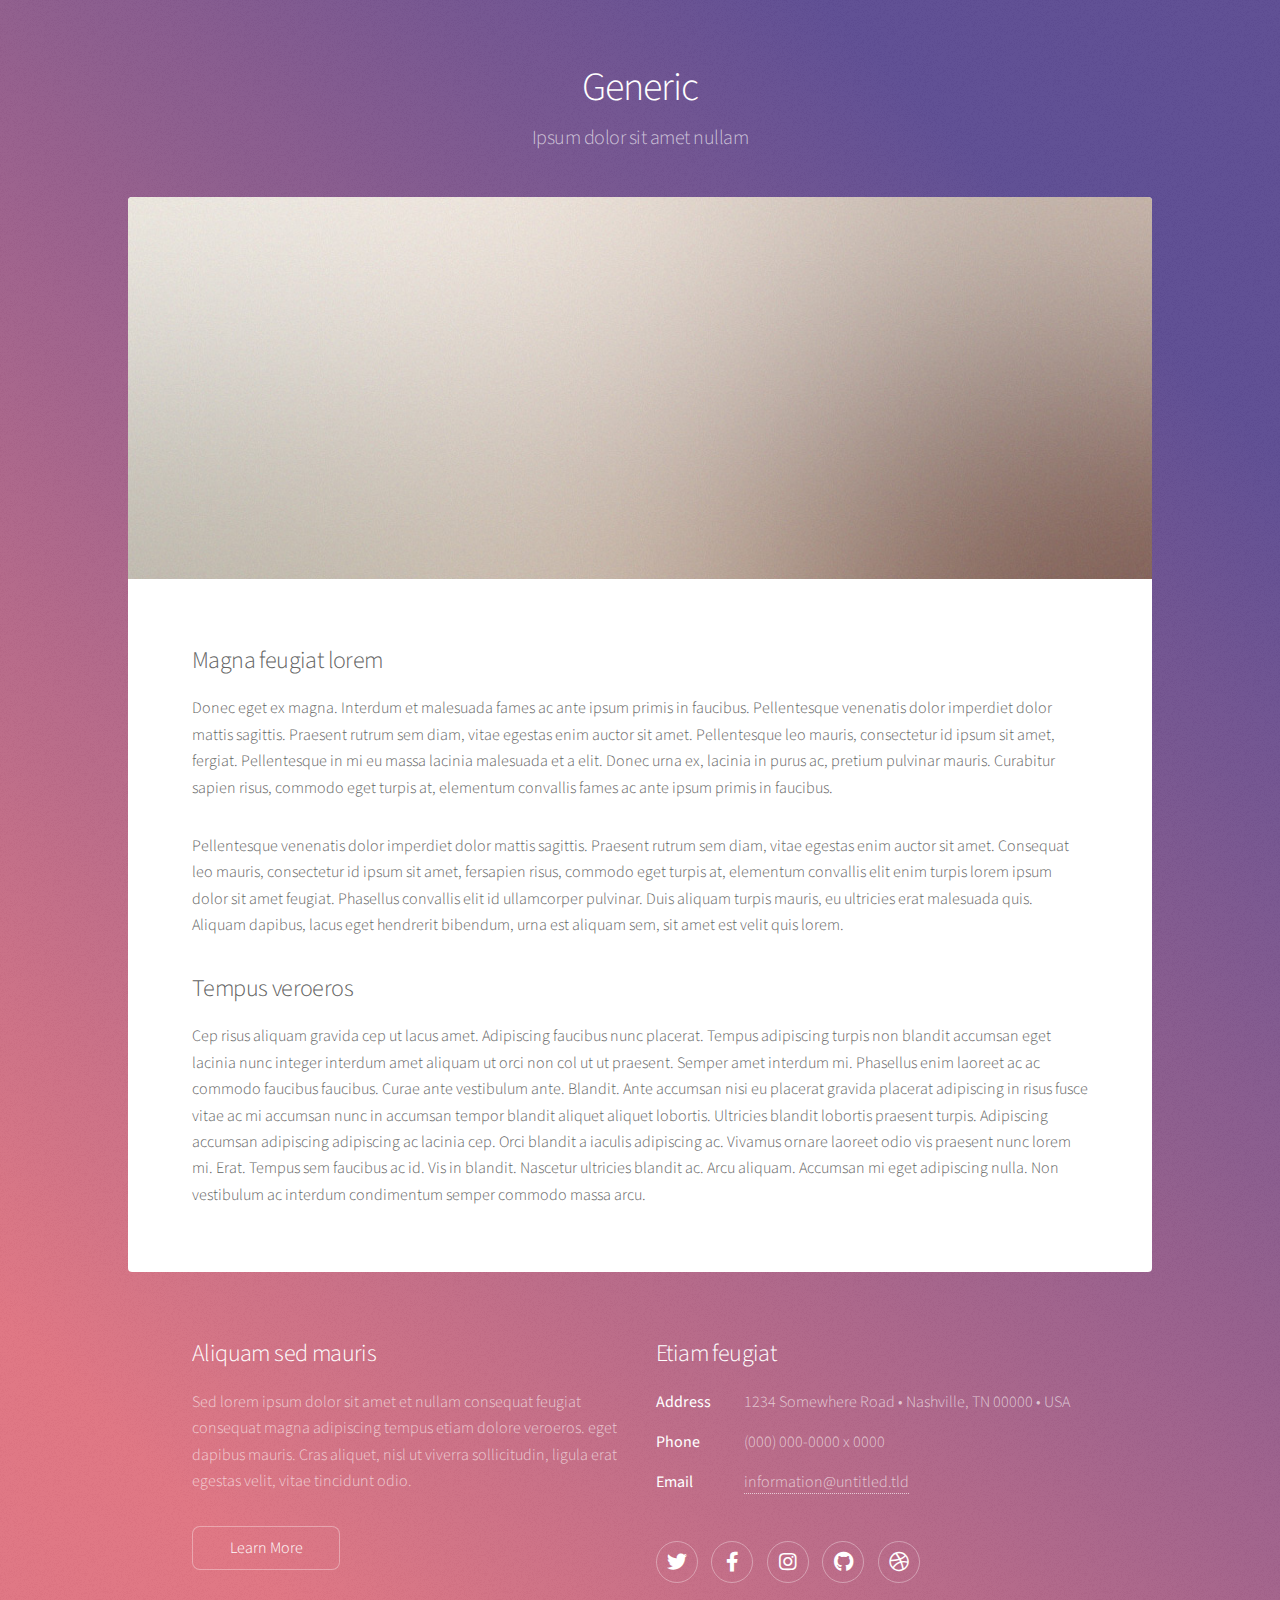
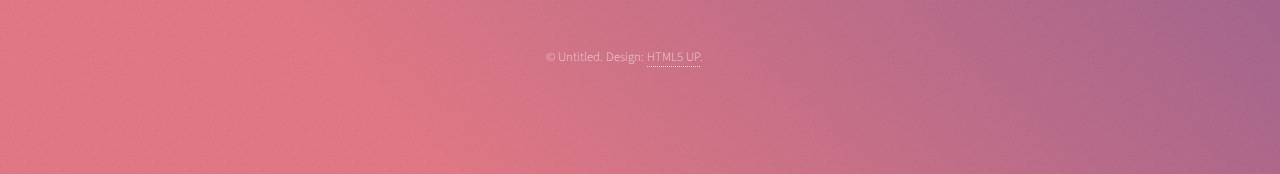
==== generic.html @ f0cad186 "initial commit" ====
<!DOCTYPE HTML>
<!--
	Stellar by HTML5 UP
	html5up.net | @ajlkn
	Free for personal and commercial use under the CCA 3.0 license (html5up.net/license)
-->
<html>
	<head>
		<title>Generic - Stellar by HTML5 UP</title>
		<meta charset="utf-8" />
		<meta name="viewport" content="width=device-width, initial-scale=1, user-scalable=no" />
		<link rel="stylesheet" href="assets/css/main.css" />
		<noscript><link rel="stylesheet" href="assets/css/noscript.css" /></noscript>
	</head>
	<body class="is-preload">

		<!-- Wrapper -->
			<div id="wrapper">

				<!-- Header -->
					<header id="header">
						<h1>Generic</h1>
						<p>Ipsum dolor sit amet nullam</p>
					</header>

				<!-- Main -->
					<div id="main">

						<!-- Content -->
							<section id="content" class="main">
								<span class="image main"><img src="images/pic04.jpg" alt="" /></span>
								<h2>Magna feugiat lorem</h2>
								<p>Donec eget ex magna. Interdum et malesuada fames ac ante ipsum primis in faucibus. Pellentesque venenatis dolor imperdiet dolor mattis sagittis. Praesent rutrum sem diam, vitae egestas enim auctor sit amet. Pellentesque leo mauris, consectetur id ipsum sit amet, fergiat. Pellentesque in mi eu massa lacinia malesuada et a elit. Donec urna ex, lacinia in purus ac, pretium pulvinar mauris. Curabitur sapien risus, commodo eget turpis at, elementum convallis fames ac ante ipsum primis in faucibus.</p>
								<p>Pellentesque venenatis dolor imperdiet dolor mattis sagittis. Praesent rutrum sem diam, vitae egestas enim auctor sit amet. Consequat leo mauris, consectetur id ipsum sit amet, fersapien risus, commodo eget turpis at, elementum convallis elit enim turpis lorem ipsum dolor sit amet feugiat. Phasellus convallis elit id ullamcorper pulvinar. Duis aliquam turpis mauris, eu ultricies erat malesuada quis. Aliquam dapibus, lacus eget hendrerit bibendum, urna est aliquam sem, sit amet est velit quis lorem.</p>
								<h2>Tempus veroeros</h2>
								<p>Cep risus aliquam gravida cep ut lacus amet. Adipiscing faucibus nunc placerat. Tempus adipiscing turpis non blandit accumsan eget lacinia nunc integer interdum amet aliquam ut orci non col ut ut praesent. Semper amet interdum mi. Phasellus enim laoreet ac ac commodo faucibus faucibus. Curae ante vestibulum ante. Blandit. Ante accumsan nisi eu placerat gravida placerat adipiscing in risus fusce vitae ac mi accumsan nunc in accumsan tempor blandit aliquet aliquet lobortis. Ultricies blandit lobortis praesent turpis. Adipiscing accumsan adipiscing adipiscing ac lacinia cep. Orci blandit a iaculis adipiscing ac. Vivamus ornare laoreet odio vis praesent nunc lorem mi. Erat. Tempus sem faucibus ac id. Vis in blandit. Nascetur ultricies blandit ac. Arcu aliquam. Accumsan mi eget adipiscing nulla. Non vestibulum ac interdum condimentum semper commodo massa arcu.</p>
							</section>

					</div>

				<!-- Footer -->
					<footer id="footer">
						<section>
							<h2>Aliquam sed mauris</h2>
							<p>Sed lorem ipsum dolor sit amet et nullam consequat feugiat consequat magna adipiscing tempus etiam dolore veroeros. eget dapibus mauris. Cras aliquet, nisl ut viverra sollicitudin, ligula erat egestas velit, vitae tincidunt odio.</p>
							<ul class="actions">
								<li><a href="#" class="button">Learn More</a></li>
							</ul>
						</section>
						<section>
							<h2>Etiam feugiat</h2>
							<dl class="alt">
								<dt>Address</dt>
								<dd>1234 Somewhere Road &bull; Nashville, TN 00000 &bull; USA</dd>
								<dt>Phone</dt>
								<dd>(000) 000-0000 x 0000</dd>
								<dt>Email</dt>
								<dd><a href="#">information@untitled.tld</a></dd>
							</dl>
							<ul class="icons">
								<li><a href="#" class="icon brands fa-twitter alt"><span class="label">Twitter</span></a></li>
								<li><a href="#" class="icon brands fa-facebook-f alt"><span class="label">Facebook</span></a></li>
								<li><a href="#" class="icon brands fa-instagram alt"><span class="label">Instagram</span></a></li>
								<li><a href="#" class="icon brands fa-github alt"><span class="label">GitHub</span></a></li>
								<li><a href="#" class="icon brands fa-dribbble alt"><span class="label">Dribbble</span></a></li>
							</ul>
						</section>
						<p class="copyright">&copy; Untitled. Design: <a href="https://html5up.net">HTML5 UP</a>.</p>
					</footer>

			</div>

		<!-- Scripts -->
			<script src="assets/js/jquery.min.js"></script>
			<script src="assets/js/jquery.scrollex.min.js"></script>
			<script src="assets/js/jquery.scrolly.min.js"></script>
			<script src="assets/js/browser.min.js"></script>
			<script src="assets/js/breakpoints.min.js"></script>
			<script src="assets/js/util.js"></script>
			<script src="assets/js/main.js"></script>

	</body>
</html>
---- assets/css/main.css ----
@import url(fontawesome-all.min.css);
@import 'https://fonts.googleapis.com/css?family=Source+Sans+Pro:300,400';

/*
	Stellar by HTML5 UP
	html5up.net | @ajlkn
	Free for personal and commercial use under the CCA 3.0 license (html5up.net/license)
*/

html, body, div, span, applet, object,
iframe, h1, h2, h3, h4, h5, h6, p, blockquote,
pre, a, abbr, acronym, address, big, cite,
code, del, dfn, em, img, ins, kbd, q, s, samp,
small, strike, strong, sub, sup, tt, var, b,
u, i, center, dl, dt, dd, ol, ul, li, fieldset,
form, label, legend, table, caption, tbody,
tfoot, thead, tr, th, td, article, aside,
canvas, details, embed, figure, figcaption,
footer, header, hgroup, menu, nav, output, ruby,
section, summary, time, mark, audio, video {
	margin: 0;
	padding: 0;
	border: 0;
	font-size: 100%;
	font: inherit;
	vertical-align: baseline;}

article, aside, details, figcaption, figure,
footer, header, hgroup, menu, nav, section {
	display: block;}

body {
	line-height: 1;
}

ol, ul {
	list-style: none;
}

blockquote, q {
	quotes: none;
}

	blockquote:before, blockquote:after, q:before, q:after {
		content: '';
		content: none;
	}

table {
	border-collapse: collapse;
	border-spacing: 0;
}

body {
	-webkit-text-size-adjust: none;
}

mark {
	background-color: transparent;
	color: inherit;
}

input::-moz-focus-inner {
	border: 0;
	padding: 0;
}

input, select, textarea {
	-moz-appearance: none;
	-webkit-appearance: none;
	-ms-appearance: none;
	appearance: none;
}

/* Basic */

	@-ms-viewport {
		width: device-width;
	}

	body {
		-ms-overflow-style: scrollbar;
	}

	@media screen and (max-width: 480px) {

		html, body {
			min-width: 320px;
		}

	}

	html {
		box-sizing: border-box;
	}

	*, *:before, *:after {
		box-sizing: inherit;
	}

	body {
		background-color: #935d8c;
		background-image: url("images/overlay.png"), -moz-linear-gradient(45deg, #e37682 15%, #5f4d93 85%);
		background-image: url("images/overlay.png"), -webkit-linear-gradient(45deg, #e37682 15%, #5f4d93 85%);
		background-image: url("images/overlay.png"), -ms-linear-gradient(45deg, #e37682 15%, #5f4d93 85%);
		background-image: url("images/overlay.png"), linear-gradient(45deg, #e37682 15%, #5f4d93 85%);
	}

		body.is-preload *, body.is-preload *:before, body.is-preload *:after {
			-moz-animation: none !important;
			-webkit-animation: none !important;
			-ms-animation: none !important;
			animation: none !important;
			-moz-transition: none !important;
			-webkit-transition: none !important;
			-ms-transition: none !important;
			transition: none !important;
		}

/* Type */

	body {
		background-color: #935d8c;
		color: rgba(255, 255, 255, 0.65);
	}

	body, input, select, textarea {
		font-family: "Source Sans Pro", Helvetica, sans-serif;
		font-size: 17pt;
		font-weight: 300;
		line-height: 1.65;
	}

		@media screen and (max-width: 1680px) {

			body, input, select, textarea {
				font-size: 14pt;
			}

		}

		@media screen and (max-width: 1280px) {

			body, input, select, textarea {
				font-size: 12pt;
			}

		}

		@media screen and (max-width: 360px) {

			body, input, select, textarea {
				font-size: 11pt;
			}

		}

	a {
		-moz-transition: color 0.2s ease, border-bottom 0.2s ease;
		-webkit-transition: color 0.2s ease, border-bottom 0.2s ease;
		-ms-transition: color 0.2s ease, border-bottom 0.2s ease;
		transition: color 0.2s ease, border-bottom 0.2s ease;
		text-decoration: none;
		border-bottom: dotted 1px;
		color: inherit;
	}

		a:hover {
			border-bottom-color: transparent;
		}

	strong, b {
		font-weight: 400;
	}

	em, i {
		font-style: italic;
	}

	p {
		margin: 0 0 2em 0;
	}

		p.content {
			-moz-columns: 20em 2;
			-webkit-columns: 20em 2;
			-ms-columns: 20em 2;
			columns: 20em 2;
			-moz-column-gap: 2em;
			-webkit-column-gap: 2em;
			-ms-column-gap: 2em;
			column-gap: 2em;
			text-align: justify;
		}

	h1, h2, h3, h4, h5, h6 {
		font-weight: 300;
		line-height: 1.5;
		margin: 0 0 0.7em 0;
		letter-spacing: -0.025em;
	}

		h1 a, h2 a, h3 a, h4 a, h5 a, h6 a {
			color: inherit;
			text-decoration: none;
		}

	h1 {
		font-size: 2.5em;
		line-height: 1.2;
	}

	h2 {
		font-size: 1.5em;
	}

	h3 {
		font-size: 1.25em;
	}

	h4 {
		font-size: 1.1em;
	}

	h5 {
		font-size: 0.9em;
	}

	h6 {
		font-size: 0.7em;
	}

	@media screen and (max-width: 736px) {

		h1 {
			font-size: 2em;
		}

	}

	sub {
		font-size: 0.8em;
		position: relative;
		top: 0.5em;
	}

	sup {
		font-size: 0.8em;
		position: relative;
		top: -0.5em;
	}

	blockquote {
		border-left: solid 4px;
		font-style: italic;
		margin: 0 0 2em 0;
		padding: 0.5em 0 0.5em 2em;
	}

	code {
		border-radius: 8px;
		border: solid 1px;
		font-family: "Courier New", monospace;
		font-size: 0.9em;
		margin: 0 0.25em;
		padding: 0.25em 0.65em;
	}

	pre {
		-webkit-overflow-scrolling: touch;
		font-family: "Courier New", monospace;
		font-size: 0.9em;
		margin: 0 0 2em 0;
	}

		pre code {
			display: block;
			line-height: 1.75;
			padding: 1em 1.5em;
			overflow-x: auto;
		}

	hr {
		border: 0;
		border-bottom: solid 1px;
		margin: 2em 0;
	}

		hr.major {
			margin: 3em 0;
		}

	.align-left {
		text-align: left;
	}

	.align-center {
		text-align: center;
	}

	.align-right {
		text-align: right;
	}

	input, select, textarea {
		color: #ffffff;
	}

	a:hover {
		color: #ffffff;
	}

	strong, b {
		color: #ffffff;
	}

	h1, h2, h3, h4, h5, h6 {
		color: #ffffff;
	}

	blockquote {
		border-left-color: rgba(255, 255, 255, 0.35);
	}

	code {
		background: rgba(255, 255, 255, 0.075);
		border-color: rgba(255, 255, 255, 0.35);
	}

	hr {
		border-bottom-color: rgba(255, 255, 255, 0.35);
	}

/* Row */

	.row {
		display: flex;
		flex-wrap: wrap;
		box-sizing: border-box;
		align-items: stretch;
	}

		.row > * {
			box-sizing: border-box;
		}

		.row.gtr-uniform > * > :last-child {
			margin-bottom: 0;
		}

		.row.aln-left {
			justify-content: flex-start;
		}

		.row.aln-center {
			justify-content: center;
		}

		.row.aln-right {
			justify-content: flex-end;
		}

		.row.aln-top {
			align-items: flex-start;
		}

		.row.aln-middle {
			align-items: center;
		}

		.row.aln-bottom {
			align-items: flex-end;
		}

		.row > .imp {
			order: -1;
		}

		.row > .col-1 {
			width: 8.33333%;
		}

		.row > .off-1 {
			margin-left: 8.33333%;
		}

		.row > .col-2 {
			width: 16.66667%;
		}

		.row > .off-2 {
			margin-left: 16.66667%;
		}

		.row > .col-3 {
			width: 25%;
		}

		.row > .off-3 {
			margin-left: 25%;
		}

		.row > .col-4 {
			width: 33.33333%;
		}

		.row > .off-4 {
			margin-left: 33.33333%;
		}

		.row > .col-5 {
			width: 41.66667%;
		}

		.row > .off-5 {
			margin-left: 41.66667%;
		}

		.row > .col-6 {
			width: 50%;
		}

		.row > .off-6 {
			margin-left: 50%;
		}

		.row > .col-7 {
			width: 58.33333%;
		}

		.row > .off-7 {
			margin-left: 58.33333%;
		}

		.row > .col-8 {
			width: 66.66667%;
		}

		.row > .off-8 {
			margin-left: 66.66667%;
		}

		.row > .col-9 {
			width: 75%;
		}

		.row > .off-9 {
			margin-left: 75%;
		}

		.row > .col-10 {
			width: 83.33333%;
		}

		.row > .off-10 {
			margin-left: 83.33333%;
		}

		.row > .col-11 {
			width: 91.66667%;
		}

		.row > .off-11 {
			margin-left: 91.66667%;
		}

		.row > .col-12 {
			width: 100%;
		}

		.row > .off-12 {
			margin-left: 100%;
		}

		.row.gtr-0 {
			margin-top: 0;
			margin-left: 0em;
		}

			.row.gtr-0 > * {
				padding: 0 0 0 0em;
			}

			.row.gtr-0.gtr-uniform {
				margin-top: 0em;
			}

				.row.gtr-0.gtr-uniform > * {
					padding-top: 0em;
				}

		.row.gtr-25 {
			margin-top: 0;
			margin-left: -0.375em;
		}

			.row.gtr-25 > * {
				padding: 0 0 0 0.375em;
			}

			.row.gtr-25.gtr-uniform {
				margin-top: -0.375em;
			}

				.row.gtr-25.gtr-uniform > * {
					padding-top: 0.375em;
				}

		.row.gtr-50 {
			margin-top: 0;
			margin-left: -0.75em;
		}

			.row.gtr-50 > * {
				padding: 0 0 0 0.75em;
			}

			.row.gtr-50.gtr-uniform {
				margin-top: -0.75em;
			}

				.row.gtr-50.gtr-uniform > * {
					padding-top: 0.75em;
				}

		.row {
			margin-top: 0;
			margin-left: -1.5em;
		}

			.row > * {
				padding: 0 0 0 1.5em;
			}

			.row.gtr-uniform {
				margin-top: -1.5em;
			}

				.row.gtr-uniform > * {
					padding-top: 1.5em;
				}

		.row.gtr-150 {
			margin-top: 0;
			margin-left: -2.25em;
		}

			.row.gtr-150 > * {
				padding: 0 0 0 2.25em;
			}

			.row.gtr-150.gtr-uniform {
				margin-top: -2.25em;
			}

				.row.gtr-150.gtr-uniform > * {
					padding-top: 2.25em;
				}

		.row.gtr-200 {
			margin-top: 0;
			margin-left: -3em;
		}

			.row.gtr-200 > * {
				padding: 0 0 0 3em;
			}

			.row.gtr-200.gtr-uniform {
				margin-top: -3em;
			}

				.row.gtr-200.gtr-uniform > * {
					padding-top: 3em;
				}

		@media screen and (max-width: 1680px) {

			.row {
				display: flex;
				flex-wrap: wrap;
				box-sizing: border-box;
				align-items: stretch;
			}

				.row > * {
					box-sizing: border-box;
				}

				.row.gtr-uniform > * > :last-child {
					margin-bottom: 0;
				}

				.row.aln-left {
					justify-content: flex-start;
				}

				.row.aln-center {
					justify-content: center;
				}

				.row.aln-right {
					justify-content: flex-end;
				}

				.row.aln-top {
					align-items: flex-start;
				}

				.row.aln-middle {
					align-items: center;
				}

				.row.aln-bottom {
					align-items: flex-end;
				}

				.row > .imp-xlarge {
					order: -1;
				}

				.row > .col-1-xlarge {
					width: 8.33333%;
				}

				.row > .off-1-xlarge {
					margin-left: 8.33333%;
				}

				.row > .col-2-xlarge {
					width: 16.66667%;
				}

				.row > .off-2-xlarge {
					margin-left: 16.66667%;
				}

				.row > .col-3-xlarge {
					width: 25%;
				}

				.row > .off-3-xlarge {
					margin-left: 25%;
				}

				.row > .col-4-xlarge {
					width: 33.33333%;
				}

				.row > .off-4-xlarge {
					margin-left: 33.33333%;
				}

				.row > .col-5-xlarge {
					width: 41.66667%;
				}

				.row > .off-5-xlarge {
					margin-left: 41.66667%;
				}

				.row > .col-6-xlarge {
					width: 50%;
				}

				.row > .off-6-xlarge {
					margin-left: 50%;
				}

				.row > .col-7-xlarge {
					width: 58.33333%;
				}

				.row > .off-7-xlarge {
					margin-left: 58.33333%;
				}

				.row > .col-8-xlarge {
					width: 66.66667%;
				}

				.row > .off-8-xlarge {
					margin-left: 66.66667%;
				}

				.row > .col-9-xlarge {
					width: 75%;
				}

				.row > .off-9-xlarge {
					margin-left: 75%;
				}

				.row > .col-10-xlarge {
					width: 83.33333%;
				}

				.row > .off-10-xlarge {
					margin-left: 83.33333%;
				}

				.row > .col-11-xlarge {
					width: 91.66667%;
				}

				.row > .off-11-xlarge {
					margin-left: 91.66667%;
				}

				.row > .col-12-xlarge {
					width: 100%;
				}

				.row > .off-12-xlarge {
					margin-left: 100%;
				}

				.row.gtr-0 {
					margin-top: 0;
					margin-left: 0em;
				}

					.row.gtr-0 > * {
						padding: 0 0 0 0em;
					}

					.row.gtr-0.gtr-uniform {
						margin-top: 0em;
					}

						.row.gtr-0.gtr-uniform > * {
							padding-top: 0em;
						}

				.row.gtr-25 {
					margin-top: 0;
					margin-left: -0.375em;
				}

					.row.gtr-25 > * {
						padding: 0 0 0 0.375em;
					}

					.row.gtr-25.gtr-uniform {
						margin-top: -0.375em;
					}

						.row.gtr-25.gtr-uniform > * {
							padding-top: 0.375em;
						}

				.row.gtr-50 {
					margin-top: 0;
					margin-left: -0.75em;
				}

					.row.gtr-50 > * {
						padding: 0 0 0 0.75em;
					}

					.row.gtr-50.gtr-uniform {
						margin-top: -0.75em;
					}

						.row.gtr-50.gtr-uniform > * {
							padding-top: 0.75em;
						}

				.row {
					margin-top: 0;
					margin-left: -1.5em;
				}

					.row > * {
						padding: 0 0 0 1.5em;
					}

					.row.gtr-uniform {
						margin-top: -1.5em;
					}

						.row.gtr-uniform > * {
							padding-top: 1.5em;
						}

				.row.gtr-150 {
					margin-top: 0;
					margin-left: -2.25em;
				}

					.row.gtr-150 > * {
						padding: 0 0 0 2.25em;
					}

					.row.gtr-150.gtr-uniform {
						margin-top: -2.25em;
					}

						.row.gtr-150.gtr-uniform > * {
							padding-top: 2.25em;
						}

				.row.gtr-200 {
					margin-top: 0;
					margin-left: -3em;
				}

					.row.gtr-200 > * {
						padding: 0 0 0 3em;
					}

					.row.gtr-200.gtr-uniform {
						margin-top: -3em;
					}

						.row.gtr-200.gtr-uniform > * {
							padding-top: 3em;
						}

		}

		@media screen and (max-width: 1280px) {

			.row {
				display: flex;
				flex-wrap: wrap;
				box-sizing: border-box;
				align-items: stretch;
			}

				.row > * {
					box-sizing: border-box;
				}

				.row.gtr-uniform > * > :last-child {
					margin-bottom: 0;
				}

				.row.aln-left {
					justify-content: flex-start;
				}

				.row.aln-center {
					justify-content: center;
				}

				.row.aln-right {
					justify-content: flex-end;
				}

				.row.aln-top {
					align-items: flex-start;
				}

				.row.aln-middle {
					align-items: center;
				}

				.row.aln-bottom {
					align-items: flex-end;
				}

				.row > .imp-large {
					order: -1;
				}

				.row > .col-1-large {
					width: 8.33333%;
				}

				.row > .off-1-large {
					margin-left: 8.33333%;
				}

				.row > .col-2-large {
					width: 16.66667%;
				}

				.row > .off-2-large {
					margin-left: 16.66667%;
				}

				.row > .col-3-large {
					width: 25%;
				}

				.row > .off-3-large {
					margin-left: 25%;
				}

				.row > .col-4-large {
					width: 33.33333%;
				}

				.row > .off-4-large {
					margin-left: 33.33333%;
				}

				.row > .col-5-large {
					width: 41.66667%;
				}

				.row > .off-5-large {
					margin-left: 41.66667%;
				}

				.row > .col-6-large {
					width: 50%;
				}

				.row > .off-6-large {
					margin-left: 50%;
				}

				.row > .col-7-large {
					width: 58.33333%;
				}

				.row > .off-7-large {
					margin-left: 58.33333%;
				}

				.row > .col-8-large {
					width: 66.66667%;
				}

				.row > .off-8-large {
					margin-left: 66.66667%;
				}

				.row > .col-9-large {
					width: 75%;
				}

				.row > .off-9-large {
					margin-left: 75%;
				}

				.row > .col-10-large {
					width: 83.33333%;
				}

				.row > .off-10-large {
					margin-left: 83.33333%;
				}

				.row > .col-11-large {
					width: 91.66667%;
				}

				.row > .off-11-large {
					margin-left: 91.66667%;
				}

				.row > .col-12-large {
					width: 100%;
				}

				.row > .off-12-large {
					margin-left: 100%;
				}

				.row.gtr-0 {
					margin-top: 0;
					margin-left: 0em;
				}

					.row.gtr-0 > * {
						padding: 0 0 0 0em;
					}

					.row.gtr-0.gtr-uniform {
						margin-top: 0em;
					}

						.row.gtr-0.gtr-uniform > * {
							padding-top: 0em;
						}

				.row.gtr-25 {
					margin-top: 0;
					margin-left: -0.375em;
				}

					.row.gtr-25 > * {
						padding: 0 0 0 0.375em;
					}

					.row.gtr-25.gtr-uniform {
						margin-top: -0.375em;
					}

						.row.gtr-25.gtr-uniform > * {
							padding-top: 0.375em;
						}

				.row.gtr-50 {
					margin-top: 0;
					margin-left: -0.75em;
				}

					.row.gtr-50 > * {
						padding: 0 0 0 0.75em;
					}

					.row.gtr-50.gtr-uniform {
						margin-top: -0.75em;
					}

						.row.gtr-50.gtr-uniform > * {
							padding-top: 0.75em;
						}

				.row {
					margin-top: 0;
					margin-left: -1.5em;
				}

					.row > * {
						padding: 0 0 0 1.5em;
					}

					.row.gtr-uniform {
						margin-top: -1.5em;
					}

						.row.gtr-uniform > * {
							padding-top: 1.5em;
						}

				.row.gtr-150 {
					margin-top: 0;
					margin-left: -2.25em;
				}

					.row.gtr-150 > * {
						padding: 0 0 0 2.25em;
					}

					.row.gtr-150.gtr-uniform {
						margin-top: -2.25em;
					}

						.row.gtr-150.gtr-uniform > * {
							padding-top: 2.25em;
						}

				.row.gtr-200 {
					margin-top: 0;
					margin-left: -3em;
				}

					.row.gtr-200 > * {
						padding: 0 0 0 3em;
					}

					.row.gtr-200.gtr-uniform {
						margin-top: -3em;
					}

						.row.gtr-200.gtr-uniform > * {
							padding-top: 3em;
						}

		}

		@media screen and (max-width: 980px) {

			.row {
				display: flex;
				flex-wrap: wrap;
				box-sizing: border-box;
				align-items: stretch;
			}

				.row > * {
					box-sizing: border-box;
				}

				.row.gtr-uniform > * > :last-child {
					margin-bottom: 0;
				}

				.row.aln-left {
					justify-content: flex-start;
				}

				.row.aln-center {
					justify-content: center;
				}

				.row.aln-right {
					justify-content: flex-end;
				}

				.row.aln-top {
					align-items: flex-start;
				}

				.row.aln-middle {
					align-items: center;
				}

				.row.aln-bottom {
					align-items: flex-end;
				}

				.row > .imp-medium {
					order: -1;
				}

				.row > .col-1-medium {
					width: 8.33333%;
				}

				.row > .off-1-medium {
					margin-left: 8.33333%;
				}

				.row > .col-2-medium {
					width: 16.66667%;
				}

				.row > .off-2-medium {
					margin-left: 16.66667%;
				}

				.row > .col-3-medium {
					width: 25%;
				}

				.row > .off-3-medium {
					margin-left: 25%;
				}

				.row > .col-4-medium {
					width: 33.33333%;
				}

				.row > .off-4-medium {
					margin-left: 33.33333%;
				}

				.row > .col-5-medium {
					width: 41.66667%;
				}

				.row > .off-5-medium {
					margin-left: 41.66667%;
				}

				.row > .col-6-medium {
					width: 50%;
				}

				.row > .off-6-medium {
					margin-left: 50%;
				}

				.row > .col-7-medium {
					width: 58.33333%;
				}

				.row > .off-7-medium {
					margin-left: 58.33333%;
				}

				.row > .col-8-medium {
					width: 66.66667%;
				}

				.row > .off-8-medium {
					margin-left: 66.66667%;
				}

				.row > .col-9-medium {
					width: 75%;
				}

				.row > .off-9-medium {
					margin-left: 75%;
				}

				.row > .col-10-medium {
					width: 83.33333%;
				}

				.row > .off-10-medium {
					margin-left: 83.33333%;
				}

				.row > .col-11-medium {
					width: 91.66667%;
				}

				.row > .off-11-medium {
					margin-left: 91.66667%;
				}

				.row > .col-12-medium {
					width: 100%;
				}

				.row > .off-12-medium {
					margin-left: 100%;
				}

				.row.gtr-0 {
					margin-top: 0;
					margin-left: 0em;
				}

					.row.gtr-0 > * {
						padding: 0 0 0 0em;
					}

					.row.gtr-0.gtr-uniform {
						margin-top: 0em;
					}

						.row.gtr-0.gtr-uniform > * {
							padding-top: 0em;
						}

				.row.gtr-25 {
					margin-top: 0;
					margin-left: -0.375em;
				}

					.row.gtr-25 > * {
						padding: 0 0 0 0.375em;
					}

					.row.gtr-25.gtr-uniform {
						margin-top: -0.375em;
					}

						.row.gtr-25.gtr-uniform > * {
							padding-top: 0.375em;
						}

				.row.gtr-50 {
					margin-top: 0;
					margin-left: -0.75em;
				}

					.row.gtr-50 > * {
						padding: 0 0 0 0.75em;
					}

					.row.gtr-50.gtr-uniform {
						margin-top: -0.75em;
					}

						.row.gtr-50.gtr-uniform > * {
							padding-top: 0.75em;
						}

				.row {
					margin-top: 0;
					margin-left: -1.5em;
				}

					.row > * {
						padding: 0 0 0 1.5em;
					}

					.row.gtr-uniform {
						margin-top: -1.5em;
					}

						.row.gtr-uniform > * {
							padding-top: 1.5em;
						}

				.row.gtr-150 {
					margin-top: 0;
					margin-left: -2.25em;
				}

					.row.gtr-150 > * {
						padding: 0 0 0 2.25em;
					}

					.row.gtr-150.gtr-uniform {
						margin-top: -2.25em;
					}

						.row.gtr-150.gtr-uniform > * {
							padding-top: 2.25em;
						}

				.row.gtr-200 {
					margin-top: 0;
					margin-left: -3em;
				}

					.row.gtr-200 > * {
						padding: 0 0 0 3em;
					}

					.row.gtr-200.gtr-uniform {
						margin-top: -3em;
					}

						.row.gtr-200.gtr-uniform > * {
							padding-top: 3em;
						}

		}

		@media screen and (max-width: 736px) {

			.row {
				display: flex;
				flex-wrap: wrap;
				box-sizing: border-box;
				align-items: stretch;
			}

				.row > * {
					box-sizing: border-box;
				}

				.row.gtr-uniform > * > :last-child {
					margin-bottom: 0;
				}

				.row.aln-left {
					justify-content: flex-start;
				}

				.row.aln-center {
					justify-content: center;
				}

				.row.aln-right {
					justify-content: flex-end;
				}

				.row.aln-top {
					align-items: flex-start;
				}

				.row.aln-middle {
					align-items: center;
				}

				.row.aln-bottom {
					align-items: flex-end;
				}

				.row > .imp-small {
					order: -1;
				}

				.row > .col-1-small {
					width: 8.33333%;
				}

				.row > .off-1-small {
					margin-left: 8.33333%;
				}

				.row > .col-2-small {
					width: 16.66667%;
				}

				.row > .off-2-small {
					margin-left: 16.66667%;
				}

				.row > .col-3-small {
					width: 25%;
				}

				.row > .off-3-small {
					margin-left: 25%;
				}

				.row > .col-4-small {
					width: 33.33333%;
				}

				.row > .off-4-small {
					margin-left: 33.33333%;
				}

				.row > .col-5-small {
					width: 41.66667%;
				}

				.row > .off-5-small {
					margin-left: 41.66667%;
				}

				.row > .col-6-small {
					width: 50%;
				}

				.row > .off-6-small {
					margin-left: 50%;
				}

				.row > .col-7-small {
					width: 58.33333%;
				}

				.row > .off-7-small {
					margin-left: 58.33333%;
				}

				.row > .col-8-small {
					width: 66.66667%;
				}

				.row > .off-8-small {
					margin-left: 66.66667%;
				}

				.row > .col-9-small {
					width: 75%;
				}

				.row > .off-9-small {
					margin-left: 75%;
				}

				.row > .col-10-small {
					width: 83.33333%;
				}

				.row > .off-10-small {
					margin-left: 83.33333%;
				}

				.row > .col-11-small {
					width: 91.66667%;
				}

				.row > .off-11-small {
					margin-left: 91.66667%;
				}

				.row > .col-12-small {
					width: 100%;
				}

				.row > .off-12-small {
					margin-left: 100%;
				}

				.row.gtr-0 {
					margin-top: 0;
					margin-left: 0em;
				}

					.row.gtr-0 > * {
						padding: 0 0 0 0em;
					}

					.row.gtr-0.gtr-uniform {
						margin-top: 0em;
					}

						.row.gtr-0.gtr-uniform > * {
							padding-top: 0em;
						}

				.row.gtr-25 {
					margin-top: 0;
					margin-left: -0.25em;
				}

					.row.gtr-25 > * {
						padding: 0 0 0 0.25em;
					}

					.row.gtr-25.gtr-uniform {
						margin-top: -0.25em;
					}

						.row.gtr-25.gtr-uniform > * {
							padding-top: 0.25em;
						}

				.row.gtr-50 {
					margin-top: 0;
					margin-left: -0.5em;
				}

					.row.gtr-50 > * {
						padding: 0 0 0 0.5em;
					}

					.row.gtr-50.gtr-uniform {
						margin-top: -0.5em;
					}

						.row.gtr-50.gtr-uniform > * {
							padding-top: 0.5em;
						}

				.row {
					margin-top: 0;
					margin-left: -1em;
				}

					.row > * {
						padding: 0 0 0 1em;
					}

					.row.gtr-uniform {
						margin-top: -1em;
					}

						.row.gtr-uniform > * {
							padding-top: 1em;
						}

				.row.gtr-150 {
					margin-top: 0;
					margin-left: -1.5em;
				}

					.row.gtr-150 > * {
						padding: 0 0 0 1.5em;
					}

					.row.gtr-150.gtr-uniform {
						margin-top: -1.5em;
					}

						.row.gtr-150.gtr-uniform > * {
							padding-top: 1.5em;
						}

				.row.gtr-200 {
					margin-top: 0;
					margin-left: -2em;
				}

					.row.gtr-200 > * {
						padding: 0 0 0 2em;
					}

					.row.gtr-200.gtr-uniform {
						margin-top: -2em;
					}

						.row.gtr-200.gtr-uniform > * {
							padding-top: 2em;
						}

		}

		@media screen and (max-width: 480px) {

			.row {
				display: flex;
				flex-wrap: wrap;
				box-sizing: border-box;
				align-items: stretch;
			}

				.row > * {
					box-sizing: border-box;
				}

				.row.gtr-uniform > * > :last-child {
					margin-bottom: 0;
				}

				.row.aln-left {
					justify-content: flex-start;
				}

				.row.aln-center {
					justify-content: center;
				}

				.row.aln-right {
					justify-content: flex-end;
				}

				.row.aln-top {
					align-items: flex-start;
				}

				.row.aln-middle {
					align-items: center;
				}

				.row.aln-bottom {
					align-items: flex-end;
				}

				.row > .imp-xsmall {
					order: -1;
				}

				.row > .col-1-xsmall {
					width: 8.33333%;
				}

				.row > .off-1-xsmall {
					margin-left: 8.33333%;
				}

				.row > .col-2-xsmall {
					width: 16.66667%;
				}

				.row > .off-2-xsmall {
					margin-left: 16.66667%;
				}

				.row > .col-3-xsmall {
					width: 25%;
				}

				.row > .off-3-xsmall {
					margin-left: 25%;
				}

				.row > .col-4-xsmall {
					width: 33.33333%;
				}

				.row > .off-4-xsmall {
					margin-left: 33.33333%;
				}

				.row > .col-5-xsmall {
					width: 41.66667%;
				}

				.row > .off-5-xsmall {
					margin-left: 41.66667%;
				}

				.row > .col-6-xsmall {
					width: 50%;
				}

				.row > .off-6-xsmall {
					margin-left: 50%;
				}

				.row > .col-7-xsmall {
					width: 58.33333%;
				}

				.row > .off-7-xsmall {
					margin-left: 58.33333%;
				}

				.row > .col-8-xsmall {
					width: 66.66667%;
				}

				.row > .off-8-xsmall {
					margin-left: 66.66667%;
				}

				.row > .col-9-xsmall {
					width: 75%;
				}

				.row > .off-9-xsmall {
					margin-left: 75%;
				}

				.row > .col-10-xsmall {
					width: 83.33333%;
				}

				.row > .off-10-xsmall {
					margin-left: 83.33333%;
				}

				.row > .col-11-xsmall {
					width: 91.66667%;
				}

				.row > .off-11-xsmall {
					margin-left: 91.66667%;
				}

				.row > .col-12-xsmall {
					width: 100%;
				}

				.row > .off-12-xsmall {
					margin-left: 100%;
				}

				.row.gtr-0 {
					margin-top: 0;
					margin-left: 0em;
				}

					.row.gtr-0 > * {
						padding: 0 0 0 0em;
					}

					.row.gtr-0.gtr-uniform {
						margin-top: 0em;
					}

						.row.gtr-0.gtr-uniform > * {
							padding-top: 0em;
						}

				.row.gtr-25 {
					margin-top: 0;
					margin-left: -0.3125em;
				}

					.row.gtr-25 > * {
						padding: 0 0 0 0.3125em;
					}

					.row.gtr-25.gtr-uniform {
						margin-top: -0.3125em;
					}

						.row.gtr-25.gtr-uniform > * {
							padding-top: 0.3125em;
						}

				.row.gtr-50 {
					margin-top: 0;
					margin-left: -0.625em;
				}

					.row.gtr-50 > * {
						padding: 0 0 0 0.625em;
					}

					.row.gtr-50.gtr-uniform {
						margin-top: -0.625em;
					}

						.row.gtr-50.gtr-uniform > * {
							padding-top: 0.625em;
						}

				.row {
					margin-top: 0;
					margin-left: -1.25em;
				}

					.row > * {
						padding: 0 0 0 1.25em;
					}

					.row.gtr-uniform {
						margin-top: -1.25em;
					}

						.row.gtr-uniform > * {
							padding-top: 1.25em;
						}

				.row.gtr-150 {
					margin-top: 0;
					margin-left: -1.875em;
				}

					.row.gtr-150 > * {
						padding: 0 0 0 1.875em;
					}

					.row.gtr-150.gtr-uniform {
						margin-top: -1.875em;
					}

						.row.gtr-150.gtr-uniform > * {
							padding-top: 1.875em;
						}

				.row.gtr-200 {
					margin-top: 0;
					margin-left: -2.5em;
				}

					.row.gtr-200 > * {
						padding: 0 0 0 2.5em;
					}

					.row.gtr-200.gtr-uniform {
						margin-top: -2.5em;
					}

						.row.gtr-200.gtr-uniform > * {
							padding-top: 2.5em;
						}

		}

/* Box */

	.box {
		border-radius: 8px;
		border: solid;
		margin-bottom: 2em;
		padding: 1.5em;
	}

		.box > :last-child,
		.box > :last-child > :last-child,
		.box > :last-child > :last-child > :last-child {
			margin-bottom: 0;
		}

		.box.alt {
			border: 0;
			border-radius: 0;
			padding: 0;
		}

	.box {
		border-color: rgba(255, 255, 255, 0.35);
	}

/* Button */

	input[type="submit"],
	input[type="reset"],
	input[type="button"],
	button,
	.button {
		-moz-appearance: none;
		-webkit-appearance: none;
		-ms-appearance: none;
		appearance: none;
		-moz-transition: background-color 0.2s ease-in-out, color 0.2s ease-in-out;
		-webkit-transition: background-color 0.2s ease-in-out, color 0.2s ease-in-out;
		-ms-transition: background-color 0.2s ease-in-out, color 0.2s ease-in-out;
		transition: background-color 0.2s ease-in-out, color 0.2s ease-in-out;
		border-radius: 8px;
		border: 0;
		cursor: pointer;
		display: inline-block;
		font-weight: 300;
		height: 2.75em;
		line-height: 2.75em;
		min-width: 9.25em;
		padding: 0 1.5em;
		text-align: center;
		text-decoration: none;
		white-space: nowrap;
	}

		input[type="submit"].icon,
		input[type="reset"].icon,
		input[type="button"].icon,
		button.icon,
		.button.icon {
			padding-left: 1.35em;
		}

			input[type="submit"].icon:before,
			input[type="reset"].icon:before,
			input[type="button"].icon:before,
			button.icon:before,
			.button.icon:before {
				margin-right: 0.5em;
			}

		input[type="submit"].fit,
		input[type="reset"].fit,
		input[type="button"].fit,
		button.fit,
		.button.fit {
			width: 100%;
		}

		input[type="submit"].small,
		input[type="reset"].small,
		input[type="button"].small,
		button.small,
		.button.small {
			font-size: 0.8em;
		}

		input[type="submit"].large,
		input[type="reset"].large,
		input[type="button"].large,
		button.large,
		.button.large {
			font-size: 1.35em;
		}

		input[type="submit"].disabled, input[type="submit"]:disabled,
		input[type="reset"].disabled,
		input[type="reset"]:disabled,
		input[type="button"].disabled,
		input[type="button"]:disabled,
		button.disabled,
		button:disabled,
		.button.disabled,
		.button:disabled {
			pointer-events: none;
			opacity: 0.25;
		}

		@media screen and (max-width: 736px) {

			input[type="submit"],
			input[type="reset"],
			input[type="button"],
			button,
			.button {
				min-width: 0;
			}

		}

	input[type="submit"],
	input[type="reset"],
	input[type="button"],
	button,
	.button {
		background-color: transparent;
		box-shadow: inset 0 0 0 1px rgba(255, 255, 255, 0.35);
		color: #ffffff !important;
	}

		input[type="submit"]:hover,
		input[type="reset"]:hover,
		input[type="button"]:hover,
		button:hover,
		.button:hover {
			background-color: rgba(255, 255, 255, 0.075);
		}

		input[type="submit"]:active,
		input[type="reset"]:active,
		input[type="button"]:active,
		button:active,
		.button:active {
			background-color: rgba(255, 255, 255, 0.2);
		}

		input[type="submit"].icon:before,
		input[type="reset"].icon:before,
		input[type="button"].icon:before,
		button.icon:before,
		.button.icon:before {
			color: rgba(255, 255, 255, 0.5);
		}

		input[type="submit"].primary,
		input[type="reset"].primary,
		input[type="button"].primary,
		button.primary,
		.button.primary {
			background-color: #8cc9f0;
			color: #ffffff !important;
			box-shadow: none;
		}

			input[type="submit"].primary:hover,
			input[type="reset"].primary:hover,
			input[type="button"].primary:hover,
			button.primary:hover,
			.button.primary:hover {
				background-color: #9acff2;
			}

			input[type="submit"].primary:active,
			input[type="reset"].primary:active,
			input[type="button"].primary:active,
			button.primary:active,
			.button.primary:active {
				background-color: #7ec3ee;
			}

			input[type="submit"].primary.icon:before,
			input[type="reset"].primary.icon:before,
			input[type="button"].primary.icon:before,
			button.primary.icon:before,
			.button.primary.icon:before {
				color: #ffffff !important;
			}

/* Form */

	form {
		margin: 0 0 2em 0;
	}

	label {
		display: block;
		font-size: 0.9em;
		font-weight: 400;
		margin: 0 0 1em 0;
	}

	input[type="text"],
	input[type="password"],
	input[type="email"],
	select,
	textarea {
		-moz-appearance: none;
		-webkit-appearance: none;
		-ms-appearance: none;
		appearance: none;
		border-radius: 8px;
		border: solid 1px;
		color: inherit;
		display: block;
		outline: 0;
		padding: 0 1em;
		text-decoration: none;
		width: 100%;
	}

		input[type="text"]:invalid,
		input[type="password"]:invalid,
		input[type="email"]:invalid,
		select:invalid,
		textarea:invalid {
			box-shadow: none;
		}

	select {
		background-size: 1.25rem;
		background-repeat: no-repeat;
		background-position: calc(100% - 1rem) center;
		height: 2.75em;
		padding-right: 2.75em;
		text-overflow: ellipsis;
	}

		select:focus::-ms-value {
			background-color: transparent;
		}

		select::-ms-expand {
			display: none;
		}

	input[type="text"],
	input[type="password"],
	input[type="email"],
	select {
		height: 2.75em;
	}

	textarea {
		padding: 0.75em 1em;
	}

	input[type="checkbox"],
	input[type="radio"] {
		-moz-appearance: none;
		-webkit-appearance: none;
		-ms-appearance: none;
		appearance: none;
		display: block;
		float: left;
		margin-right: -2em;
		opacity: 0;
		width: 1em;
		z-index: -1;
	}

		input[type="checkbox"] + label,
		input[type="radio"] + label {
			text-decoration: none;
			cursor: pointer;
			display: inline-block;
			font-size: 1em;
			font-weight: 300;
			padding-left: 2.4em;
			padding-right: 0.75em;
			position: relative;
		}

			input[type="checkbox"] + label:before,
			input[type="radio"] + label:before {
				-moz-osx-font-smoothing: grayscale;
				-webkit-font-smoothing: antialiased;
				display: inline-block;
				font-style: normal;
				font-variant: normal;
				text-rendering: auto;
				line-height: 1;
				text-transform: none !important;
				font-family: 'Font Awesome 5 Free';
				font-weight: 900;
			}

			input[type="checkbox"] + label:before,
			input[type="radio"] + label:before {
				border-radius: 8px;
				border: solid 1px;
				content: '';
				display: inline-block;
				font-size: 0.8em;
				height: 2.0625em;
				left: 0;
				line-height: 2.0625em;
				position: absolute;
				text-align: center;
				top: 0;
				width: 2.0625em;
			}

		input[type="checkbox"]:checked + label:before,
		input[type="radio"]:checked + label:before {
			content: '\f00c';
		}

	input[type="checkbox"] + label:before {
		border-radius: 8px;
	}

	input[type="radio"] + label:before {
		border-radius: 100%;
	}

	::-webkit-input-placeholder {
		opacity: 1.0;
	}

	:-moz-placeholder {
		opacity: 1.0;
	}

	::-moz-placeholder {
		opacity: 1.0;
	}

	:-ms-input-placeholder {
		opacity: 1.0;
	}

	label {
		color: #ffffff;
	}

	input[type="text"],
	input[type="password"],
	input[type="email"],
	select,
	textarea {
		background-color: rgba(255, 255, 255, 0.075);
		border-color: rgba(255, 255, 255, 0.35);
	}

		input[type="text"]:focus,
		input[type="password"]:focus,
		input[type="email"]:focus,
		select:focus,
		textarea:focus {
			border-color: #8cc9f0;
			box-shadow: 0 0 0 1px #8cc9f0;
		}

	select {
		background-image: url("data:image/svg+xml;charset=utf8,%3Csvg xmlns='http://www.w3.org/2000/svg' width='40' height='40' preserveAspectRatio='none' viewBox='0 0 40 40'%3E%3Cpath d='M9.4,12.3l10.4,10.4l10.4-10.4c0.2-0.2,0.5-0.4,0.9-0.4c0.3,0,0.6,0.1,0.9,0.4l3.3,3.3c0.2,0.2,0.4,0.5,0.4,0.9 c0,0.4-0.1,0.6-0.4,0.9L20.7,31.9c-0.2,0.2-0.5,0.4-0.9,0.4c-0.3,0-0.6-0.1-0.9-0.4L4.3,17.3c-0.2-0.2-0.4-0.5-0.4-0.9 c0-0.4,0.1-0.6,0.4-0.9l3.3-3.3c0.2-0.2,0.5-0.4,0.9-0.4S9.1,12.1,9.4,12.3z' fill='rgba(255, 255, 255, 0.35)' /%3E%3C/svg%3E");
	}

		select option {
			color: #ffffff;
			background: #935d8c;
		}

	input[type="checkbox"] + label,
	input[type="radio"] + label {
		color: rgba(255, 255, 255, 0.65);
	}

		input[type="checkbox"] + label:before,
		input[type="radio"] + label:before {
			background: rgba(255, 255, 255, 0.075);
			border-color: rgba(255, 255, 255, 0.35);
		}

	input[type="checkbox"]:checked + label:before,
	input[type="radio"]:checked + label:before {
		background-color: #ffffff;
		border-color: #ffffff;
		color: #935d8c;
	}

	input[type="checkbox"]:focus + label:before,
	input[type="radio"]:focus + label:before {
		border-color: #8cc9f0;
		box-shadow: 0 0 0 1px #8cc9f0;
	}

	::-webkit-input-placeholder {
		color: rgba(255, 255, 255, 0.5) !important;
	}

	:-moz-placeholder {
		color: rgba(255, 255, 255, 0.5) !important;
	}

	::-moz-placeholder {
		color: rgba(255, 255, 255, 0.5) !important;
	}

	:-ms-input-placeholder {
		color: rgba(255, 255, 255, 0.5) !important;
	}

	.formerize-placeholder {
		color: rgba(255, 255, 255, 0.5) !important;
	}

/* Icon */

	.icon {
		text-decoration: none;
		-moz-transition: background-color 0.2s ease-in-out, color 0.2s ease-in-out;
		-webkit-transition: background-color 0.2s ease-in-out, color 0.2s ease-in-out;
		-ms-transition: background-color 0.2s ease-in-out, color 0.2s ease-in-out;
		transition: background-color 0.2s ease-in-out, color 0.2s ease-in-out;
		border-bottom: none;
		position: relative;
	}

		.icon:before {
			-moz-osx-font-smoothing: grayscale;
			-webkit-font-smoothing: antialiased;
			display: inline-block;
			font-style: normal;
			font-variant: normal;
			text-rendering: auto;
			line-height: 1;
			text-transform: none !important;
			font-family: 'Font Awesome 5 Free';
			font-weight: 400;
		}

		.icon > .label {
			display: none;
		}

		.icon:before {
			line-height: solid;
		}

		.icon.solid:before {
			font-weight: 900;
		}

		.icon.brands:before {
			font-family: 'Font Awesome 5 Brands';
		}

		.icon.major {
			border: solid 1px;
			display: inline-block;
			border-radius: 100%;
			padding: 0.65em;
			margin: 0 0 2em 0;
			cursor: default;
		}

			.icon.major:before {
				display: inline-block;
				font-size: 6.25rem;
				width: 2.25em;
				height: 2.25em;
				line-height: 2.2em;
				border-radius: 100%;
				border: solid 1px;
				text-align: center;
			}

		.icon.alt {
			display: inline-block;
			border: solid 1px;
			border-radius: 100%;
		}

			.icon.alt:before {
				display: block;
				font-size: 1.25em;
				width: 2em;
				height: 2em;
				text-align: center;
				line-height: 2em;
			}

		.icon.style1 {
			color: #efa8b0;
		}

		.icon.style2 {
			color: #c79cc8;
		}

		.icon.style3 {
			color: #a89cc8;
		}

		.icon.style4 {
			color: #9bb2e1;
		}

		.icon.style5 {
			color: #8cc9f0;
		}

		@media screen and (max-width: 1680px) {

			.icon.major:before {
				font-size: 5.5rem;
			}

		}

		@media screen and (max-width: 1280px) {

			.icon.major:before {
				font-size: 4.75rem;
			}

		}

		@media screen and (max-width: 736px) {

			.icon.major {
				margin: 0 0 1.5em 0;
				padding: 0.35em;
			}

				.icon.major:before {
					font-size: 3.5rem;
				}

		}

	.icon.major {
		border-color: rgba(255, 255, 255, 0.35);
	}

		.icon.major:before {
			border-color: rgba(255, 255, 255, 0.35);
		}

	.icon.alt {
		border-color: rgba(255, 255, 255, 0.35);
		color: #ffffff;
	}

		.icon.alt:hover {
			background-color: rgba(255, 255, 255, 0.075);
		}

		.icon.alt:active {
			background-color: rgba(255, 255, 255, 0.2);
		}

/* Image */

	.image {
		border-radius: 8px;
		border: 0;
		display: inline-block;
		position: relative;
	}

		.image img {
			border-radius: 8px;
			display: block;
		}

		.image.left, .image.right {
			max-width: 40%;
		}

			.image.left img, .image.right img {
				width: 100%;
			}

		.image.left {
			float: left;
			margin: 0 1.5em 1em 0;
			top: 0.25em;
		}

		.image.right {
			float: right;
			margin: 0 0 1em 1.5em;
			top: 0.25em;
		}

		.image.fit {
			display: block;
			margin: 0 0 2em 0;
			width: 100%;
		}

			.image.fit img {
				width: 100%;
			}

		.image.main {
			display: block;
			margin: 0 0 3em 0;
			width: 100%;
		}

			.image.main img {
				width: 100%;
			}

/* List */

	ol {
		list-style: decimal;
		margin: 0 0 2em 0;
		padding-left: 1.25em;
	}

		ol li {
			padding-left: 0.25em;
		}

	ul {
		list-style: disc;
		margin: 0 0 2em 0;
		padding-left: 1em;
	}

		ul li {
			padding-left: 0.5em;
		}

		ul.alt {
			list-style: none;
			padding-left: 0;
		}

			ul.alt li {
				border-top: solid 1px;
				padding: 0.5em 0;
			}

				ul.alt li:first-child {
					border-top: 0;
					padding-top: 0;
				}

	dl {
		margin: 0 0 2em 0;
	}

		dl dt {
			display: block;
			font-weight: 400;
			margin: 0 0 1em 0;
		}

		dl dd {
			margin-left: 2em;
		}

		dl.alt dt {
			display: block;
			width: 3em;
			margin: 0;
			clear: left;
			float: left;
		}

		dl.alt dd {
			margin: 0 0 0.85em 5.5em;
		}

		dl.alt:after {
			content: '';
			display: block;
			clear: both;
		}

	ul.alt li {
		border-top-color: rgba(255, 255, 255, 0.35);
	}

	dl dt {
		color: #ffffff;
	}

/* Actions */

	ul.actions {
		display: -moz-flex;
		display: -webkit-flex;
		display: -ms-flex;
		display: flex;
		cursor: default;
		list-style: none;
		margin-left: -1em;
		padding-left: 0;
	}

		ul.actions li {
			padding: 0 0 0 1em;
			vertical-align: middle;
		}

		ul.actions.special {
			-moz-justify-content: center;
			-webkit-justify-content: center;
			-ms-justify-content: center;
			justify-content: center;
			width: 100%;
			margin-left: 0;
		}

			ul.actions.special li:first-child {
				padding-left: 0;
			}

		ul.actions.stacked {
			-moz-flex-direction: column;
			-webkit-flex-direction: column;
			-ms-flex-direction: column;
			flex-direction: column;
			margin-left: 0;
		}

			ul.actions.stacked li {
				padding: 1.3em 0 0 0;
			}

				ul.actions.stacked li:first-child {
					padding-top: 0;
				}

		ul.actions.fit {
			width: calc(100% + 1em);
		}

			ul.actions.fit li {
				-moz-flex-grow: 1;
				-webkit-flex-grow: 1;
				-ms-flex-grow: 1;
				flex-grow: 1;
				-moz-flex-shrink: 1;
				-webkit-flex-shrink: 1;
				-ms-flex-shrink: 1;
				flex-shrink: 1;
				width: 100%;
			}

				ul.actions.fit li > * {
					width: 100%;
				}

			ul.actions.fit.stacked {
				width: 100%;
			}

		@media screen and (max-width: 480px) {

			ul.actions:not(.fixed) {
				-moz-flex-direction: column;
				-webkit-flex-direction: column;
				-ms-flex-direction: column;
				flex-direction: column;
				margin-left: 0;
				width: 100% !important;
			}

				ul.actions:not(.fixed) li {
					-moz-flex-grow: 1;
					-webkit-flex-grow: 1;
					-ms-flex-grow: 1;
					flex-grow: 1;
					-moz-flex-shrink: 1;
					-webkit-flex-shrink: 1;
					-ms-flex-shrink: 1;
					flex-shrink: 1;
					padding: 1em 0 0 0;
					text-align: center;
					width: 100%;
				}

					ul.actions:not(.fixed) li > * {
						width: 100%;
					}

					ul.actions:not(.fixed) li:first-child {
						padding-top: 0;
					}

					ul.actions:not(.fixed) li input[type="submit"],
					ul.actions:not(.fixed) li input[type="reset"],
					ul.actions:not(.fixed) li input[type="button"],
					ul.actions:not(.fixed) li button,
					ul.actions:not(.fixed) li .button {
						width: 100%;
					}

						ul.actions:not(.fixed) li input[type="submit"].icon:before,
						ul.actions:not(.fixed) li input[type="reset"].icon:before,
						ul.actions:not(.fixed) li input[type="button"].icon:before,
						ul.actions:not(.fixed) li button.icon:before,
						ul.actions:not(.fixed) li .button.icon:before {
							margin-left: -0.5rem;
						}

		}

/* Icons */

	ul.icons {
		cursor: default;
		list-style: none;
		padding-left: 0;
	}

		ul.icons li {
			display: inline-block;
			padding: 0 0.65em 0 0;
		}

			ul.icons li:last-child {
				padding-right: 0 !important;
			}

/* Section/Article */

	section.special, article.special {
		text-align: center;
	}

	header.major {
		margin-bottom: 3em;
	}

		header.major h2 {
			font-size: 2em;
		}

			header.major h2:after {
				display: block;
				content: '';
				width: 3.25em;
				height: 2px;
				margin: 0.7em 0 1em 0;
				border-radius: 2px;
			}

				section.special header.major h2:after, article.special header.major h2:after {
					margin-left: auto;
					margin-right: auto;
				}

		header.major p {
			font-size: 1.25em;
			letter-spacing: -0.025em;
		}

		header.major.special {
			text-align: center;
		}

			header.major.special h2:after {
				margin-left: auto;
				margin-right: auto;
			}

	footer.major {
		margin-top: 3em;
	}

	@media screen and (max-width: 736px) {

		header.major {
			margin-bottom: 0;
		}

			header.major h2 {
				font-size: 1.5em;
			}

			header.major p {
				font-size: 1em;
				letter-spacing: 0;
			}

				header.major p br {
					display: none;
				}

		footer.major {
			margin-top: 0;
		}

	}

	header.major h2:after {
		background-color: rgba(255, 255, 255, 0.35);
	}

/* Table */

	.table-wrapper {
		-webkit-overflow-scrolling: touch;
		overflow-x: auto;
	}

	table {
		margin: 0 0 2em 0;
		width: 100%;
	}

		table tbody tr {
			border: solid 1px;
			border-left: 0;
			border-right: 0;
		}

		table td {
			padding: 0.75em 0.75em;
		}

		table th {
			font-size: 0.9em;
			font-weight: 400;
			padding: 0 0.75em 0.75em 0.75em;
			text-align: left;
		}

		table thead {
			border-bottom: solid 2px;
		}

		table tfoot {
			border-top: solid 2px;
		}

		table.alt {
			border-collapse: separate;
		}

			table.alt tbody tr td {
				border: solid 1px;
				border-left-width: 0;
				border-top-width: 0;
			}

				table.alt tbody tr td:first-child {
					border-left-width: 1px;
				}

			table.alt tbody tr:first-child td {
				border-top-width: 1px;
			}

			table.alt thead {
				border-bottom: 0;
			}

			table.alt tfoot {
				border-top: 0;
			}

	table tbody tr {
		border-color: rgba(255, 255, 255, 0.35);
	}

		table tbody tr:nth-child(2n + 1) {
			background-color: rgba(255, 255, 255, 0.075);
		}

	table th {
		color: #ffffff;
	}

	table thead {
		border-bottom-color: rgba(255, 255, 255, 0.35);
	}

	table tfoot {
		border-top-color: rgba(255, 255, 255, 0.35);
	}

	table.alt tbody tr td {
		border-color: rgba(255, 255, 255, 0.35);
	}

/* Features */

	.features {
		display: -moz-flex;
		display: -webkit-flex;
		display: -ms-flex;
		display: flex;
		-moz-flex-wrap: wrap;
		-webkit-flex-wrap: wrap;
		-ms-flex-wrap: wrap;
		flex-wrap: wrap;
		-moz-justify-content: center;
		-webkit-justify-content: center;
		-ms-justify-content: center;
		justify-content: center;
		width: calc(100% + 2em);
		margin: 0 0 3em -2em;
		padding: 0;
		list-style: none;
	}

		.features li {
			width: calc(33.33333% - 2em);
			margin-left: 2em;
			margin-top: 3em;
			padding: 0;
		}

			.features li:nth-child(1), .features li:nth-child(2), .features li:nth-child(3) {
				margin-top: 0;
			}

			.features li > :last-child {
				margin-bottom: 0;
			}

		@media screen and (max-width: 980px) {

			.features li {
				width: calc(50% - 2em);
			}

				.features li:nth-child(3) {
					margin-top: 3em;
				}

		}

		@media screen and (max-width: 736px) {

			.features {
				width: 100%;
				margin: 0 0 2em 0;
			}

				.features li {
					width: 100%;
					margin-left: 0;
					margin-top: 2em;
				}

					.features li:nth-child(2), .features li:nth-child(3) {
						margin-top: 2em;
					}

		}

/* Statistics */

	.statistics {
		display: -moz-flex;
		display: -webkit-flex;
		display: -ms-flex;
		display: flex;
		width: 100%;
		margin: 0 0 3em 0;
		padding: 0;
		list-style: none;
		cursor: default;
	}

		.statistics li {
			-moz-flex: 1;
			-webkit-flex: 1;
			-ms-flex: 1;
			flex: 1;
			padding: 1.5em;
			color: #ffffff;
			text-align: center;
		}

			.statistics li.style1 {
				background-color: #efa8b0;
			}

			.statistics li.style2 {
				background-color: #c79cc8;
			}

			.statistics li.style3 {
				background-color: #a89cc8;
			}

			.statistics li.style4 {
				background-color: #9bb2e1;
			}

			.statistics li.style5 {
				background-color: #8cc9f0;
			}

			.statistics li strong, .statistics li b {
				display: block;
				font-size: 2em;
				line-height: 1.1;
				color: inherit !important;
				font-weight: 300;
				letter-spacing: -0.025em;
			}

			.statistics li:first-child {
				border-top-left-radius: 8px;
				border-bottom-left-radius: 8px;
			}

			.statistics li:last-child {
				border-top-right-radius: 8px;
				border-bottom-right-radius: 8px;
			}

			.statistics li .icon {
				display: inline-block;
			}

				.statistics li .icon:before {
					font-size: 2.75rem;
					line-height: 1.3;
				}

		@media screen and (max-width: 980px) {

			.statistics li strong, .statistics li b {
				font-size: 1.5em;
			}

		}

		@media screen and (max-width: 736px) {

			.statistics {
				display: block;
				width: 20em;
				max-width: 100%;
				margin: 0 auto 2em auto;
			}

				.statistics li:first-child {
					border-bottom-left-radius: 0;
					border-top-right-radius: 8px;
				}

				.statistics li:last-child {
					border-top-right-radius: 0;
					border-bottom-left-radius: 8px;
				}

				.statistics li .icon:before {
					font-size: 3.75rem;
				}

				.statistics li strong, .statistics li b {
					font-size: 2.5em;
				}

		}

/* Spotlight */

	.spotlight {
		display: -moz-flex;
		display: -webkit-flex;
		display: -ms-flex;
		display: flex;
		-moz-align-items: center;
		-webkit-align-items: center;
		-ms-align-items: center;
		align-items: center;
		margin: 0 0 2em 0;
	}

		.spotlight .content {
			-moz-flex: 1;
			-webkit-flex: 1;
			-ms-flex: 1;
			flex: 1;
		}

			.spotlight .content > :last-child {
				margin-bottom: 0;
			}

			.spotlight .content header.major {
				margin: 0 0 2em 0;
			}

		.spotlight .image {
			display: inline-block;
			margin-left: 4em;
			padding: 0.65em;
			border-radius: 100%;
			border: solid 1px;
		}

			.spotlight .image img {
				display: block;
				border-radius: 100%;
				width: 16em;
			}

		@media screen and (max-width: 980px) {

			.spotlight {
				-moz-flex-direction: column-reverse;
				-webkit-flex-direction: column-reverse;
				-ms-flex-direction: column-reverse;
				flex-direction: column-reverse;
				text-align: center;
			}

				.spotlight .content {
					-moz-flex: 0 1 auto;
					-webkit-flex: 0 1 auto;
					-ms-flex: 0 1 auto;
					flex: 0 1 auto;
					width: 100%;
				}

					.spotlight .content header.major h2:after {
						margin-left: auto;
						margin-right: auto;
					}

					.spotlight .content .actions {
						-moz-justify-content: center;
						-webkit-justify-content: center;
						-ms-justify-content: center;
						justify-content: center;
						width: calc(100% + 1em);
					}

				.spotlight .image {
					-moz-flex: 0 1 auto;
					-webkit-flex: 0 1 auto;
					-ms-flex: 0 1 auto;
					flex: 0 1 auto;
					margin-left: 0;
					margin-bottom: 2em;
				}

		}

		@media screen and (max-width: 736px) {

			.spotlight .image {
				padding: 0.35em;
			}

				.spotlight .image img {
					width: 12em;
				}

		}

	.spotlight .image {
		border-color: rgba(255, 255, 255, 0.35);
	}

/* Header */

	#header {
		padding: 5em 5em 1em 5em ;
		text-align: center;
	}

		#header h1 {
			margin: 0 0 0.25em 0;
		}

		#header p {
			font-size: 1.25em;
			letter-spacing: -0.025em;
		}

		#header.alt {
			padding: 7em 5em 4em 5em ;
		}

			#header.alt h1 {
				font-size: 3.25em;
			}

			#header.alt > * {
				-moz-transition: opacity 3s ease;
				-webkit-transition: opacity 3s ease;
				-ms-transition: opacity 3s ease;
				transition: opacity 3s ease;
				-moz-transition-delay: 0.5s;
				-webkit-transition-delay: 0.5s;
				-ms-transition-delay: 0.5s;
				transition-delay: 0.5s;
				opacity: 1;
			}

			#header.alt .logo {
				-moz-transition: opacity 1.25s ease, -moz-transform 0.5s ease;
				-webkit-transition: opacity 1.25s ease, -webkit-transform 0.5s ease;
				-ms-transition: opacity 1.25s ease, -ms-transform 0.5s ease;
				transition: opacity 1.25s ease, transform 0.5s ease;
				-moz-transition-delay: 0s;
				-webkit-transition-delay: 0s;
				-ms-transition-delay: 0s;
				transition-delay: 0s;
				display: block;
				margin: 0 0 1.5em 0;
			}

				#header.alt .logo img {
					display: block;
					margin: 0 auto;
					max-width: 75%;
				}

		@media screen and (max-width: 1280px) {

			#header {
				padding: 4em 4em 0.1em 4em ;
			}

				#header.alt {
					padding: 6em 4em 3em 4em ;
				}

		}

		@media screen and (max-width: 980px) {

			#header {
				padding: 4em 3em 0.1em 3em ;
			}

				#header.alt {
					padding: 5em 3em 2em 3em ;
				}

		}

		@media screen and (max-width: 736px) {

			#header {
				padding: 3em 2em 0.1em 2em ;
			}

				#header p {
					font-size: 1em;
					letter-spacing: 0;
				}

					#header p br {
						display: none;
					}

				#header.alt {
					padding: 4em 2em 1em 2em ;
				}

					#header.alt h1 {
						font-size: 2.5em;
					}

		}

		@media screen and (max-width: 480px) {

			#header {
				padding: 3em 1.5em 0.1em 1.5em ;
			}

				#header.alt {
					padding: 4em 1.5em 1em 1.5em ;
				}

		}

		@media screen and (max-width: 360px) {

			#header {
				padding: 2.5em 1em 0.1em 1em ;
			}

				#header.alt {
					padding: 3.5em 1em 0.5em 1em ;
				}

		}

		body.is-preload #header.alt > * {
			opacity: 0;
		}

		body.is-preload #header.alt .logo {
			-moz-transform: scale(0.8) rotate(-30deg);
			-webkit-transform: scale(0.8) rotate(-30deg);
			-ms-transform: scale(0.8) rotate(-30deg);
			transform: scale(0.8) rotate(-30deg);
		}

/* Nav */

	#nav {
		-moz-transition: background-color 0.2s ease, border-top-left-radius 0.2s ease, border-top-right-radius 0.2s ease, padding 0.2s ease;
		-webkit-transition: background-color 0.2s ease, border-top-left-radius 0.2s ease, border-top-right-radius 0.2s ease, padding 0.2s ease;
		-ms-transition: background-color 0.2s ease, border-top-left-radius 0.2s ease, border-top-right-radius 0.2s ease, padding 0.2s ease;
		transition: background-color 0.2s ease, border-top-left-radius 0.2s ease, border-top-right-radius 0.2s ease, padding 0.2s ease;
		background-color: #ffffff;
		color: #636363;
		position: absolute;
		width: 64em;
		max-width: calc(100% - 4em);
		padding: 1em;
		background-color: #f7f7f7;
		border-top-left-radius: 0.25em;
		border-top-right-radius: 0.25em;
		cursor: default;
		text-align: center;
	}

		#nav input, #nav select, #nav textarea {
			color: #636363;
		}

		#nav a:hover {
			color: #636363;
		}

		#nav strong, #nav b {
			color: #636363;
		}

		#nav h1, #nav h2, #nav h3, #nav h4, #nav h5, #nav h6 {
			color: #636363;
		}

		#nav blockquote {
			border-left-color: #dddddd;
		}

		#nav code {
			background: rgba(222, 222, 222, 0.25);
			border-color: #dddddd;
		}

		#nav hr {
			border-bottom-color: #dddddd;
		}

		#nav + #main {
			padding-top: 4.25em;
		}

		#nav ul {
			margin: 0;
			padding: 0;
			list-style: none;
		}

			#nav ul li {
				-moz-transition: margin 0.2s ease;
				-webkit-transition: margin 0.2s ease;
				-ms-transition: margin 0.2s ease;
				transition: margin 0.2s ease;
				display: inline-block;
				margin: 0 0.35em;
				padding: 0;
				vertical-align: middle;
			}

				#nav ul li a {
					-moz-transition: font-size 0.2s ease;
					-webkit-transition: font-size 0.2s ease;
					-ms-transition: font-size 0.2s ease;
					transition: font-size 0.2s ease;
					display: inline-block;
					height: 2.25em;
					line-height: 2.25em;
					padding: 0 1.25em;
					border: 0;
					border-radius: 8px;
					box-shadow: inset 0 0 0 1px transparent;
				}

					#nav ul li a:hover {
						background-color: rgba(222, 222, 222, 0.25);
					}

					#nav ul li a.active {
						background-color: #ffffff;
						box-shadow: none;
					}

		#nav.alt {
			position: fixed;
			top: 0;
			padding: 0.5em 1em;
			background-color: rgba(247, 247, 247, 0.95);
			border-top-left-radius: 0;
			border-top-right-radius: 0;
			z-index: 10000;
		}

			#nav.alt ul li {
				margin: 0 0.175em;
			}

				#nav.alt ul li a {
					font-size: 0.9em;
				}

		@media screen and (max-width: 736px) {

			#nav {
				display: none;
			}

				#nav + #main {
					padding-top: 0;
				}

		}

/* Main */

	#main {
		background-color: #ffffff;
		color: #636363;
		border-radius: 0.25em;
	}

		#main input, #main select, #main textarea {
			color: #636363;
		}

		#main a:hover {
			color: #636363;
		}

		#main strong, #main b {
			color: #636363;
		}

		#main h1, #main h2, #main h3, #main h4, #main h5, #main h6 {
			color: #636363;
		}

		#main blockquote {
			border-left-color: #dddddd;
		}

		#main code {
			background: rgba(222, 222, 222, 0.25);
			border-color: #dddddd;
		}

		#main hr {
			border-bottom-color: #dddddd;
		}

		#main .box {
			border-color: #dddddd;
		}

		#main input[type="submit"],
		#main input[type="reset"],
		#main input[type="button"],
		#main button,
		#main .button {
			background-color: transparent;
			box-shadow: inset 0 0 0 1px #dddddd;
			color: #636363 !important;
		}

			#main input[type="submit"]:hover,
			#main input[type="reset"]:hover,
			#main input[type="button"]:hover,
			#main button:hover,
			#main .button:hover {
				background-color: rgba(222, 222, 222, 0.25);
			}

			#main input[type="submit"]:active,
			#main input[type="reset"]:active,
			#main input[type="button"]:active,
			#main button:active,
			#main .button:active {
				background-color: rgba(222, 222, 222, 0.5);
			}

			#main input[type="submit"].icon:before,
			#main input[type="reset"].icon:before,
			#main input[type="button"].icon:before,
			#main button.icon:before,
			#main .button.icon:before {
				color: rgba(99, 99, 99, 0.25);
			}

			#main input[type="submit"].primary,
			#main input[type="reset"].primary,
			#main input[type="button"].primary,
			#main button.primary,
			#main .button.primary {
				background-color: #8cc9f0;
				color: #ffffff !important;
				box-shadow: none;
			}

				#main input[type="submit"].primary:hover,
				#main input[type="reset"].primary:hover,
				#main input[type="button"].primary:hover,
				#main button.primary:hover,
				#main .button.primary:hover {
					background-color: #9acff2;
				}

				#main input[type="submit"].primary:active,
				#main input[type="reset"].primary:active,
				#main input[type="button"].primary:active,
				#main button.primary:active,
				#main .button.primary:active {
					background-color: #7ec3ee;
				}

				#main input[type="submit"].primary.icon:before,
				#main input[type="reset"].primary.icon:before,
				#main input[type="button"].primary.icon:before,
				#main button.primary.icon:before,
				#main .button.primary.icon:before {
					color: #ffffff !important;
				}

		#main label {
			color: #636363;
		}

		#main input[type="text"],
		#main input[type="password"],
		#main input[type="email"],
		#main select,
		#main textarea {
			background-color: rgba(222, 222, 222, 0.25);
			border-color: #dddddd;
		}

			#main input[type="text"]:focus,
			#main input[type="password"]:focus,
			#main input[type="email"]:focus,
			#main select:focus,
			#main textarea:focus {
				border-color: #8cc9f0;
				box-shadow: 0 0 0 1px #8cc9f0;
			}

		#main select {
			background-image: url("data:image/svg+xml;charset=utf8,%3Csvg xmlns='http://www.w3.org/2000/svg' width='40' height='40' preserveAspectRatio='none' viewBox='0 0 40 40'%3E%3Cpath d='M9.4,12.3l10.4,10.4l10.4-10.4c0.2-0.2,0.5-0.4,0.9-0.4c0.3,0,0.6,0.1,0.9,0.4l3.3,3.3c0.2,0.2,0.4,0.5,0.4,0.9 c0,0.4-0.1,0.6-0.4,0.9L20.7,31.9c-0.2,0.2-0.5,0.4-0.9,0.4c-0.3,0-0.6-0.1-0.9-0.4L4.3,17.3c-0.2-0.2-0.4-0.5-0.4-0.9 c0-0.4,0.1-0.6,0.4-0.9l3.3-3.3c0.2-0.2,0.5-0.4,0.9-0.4S9.1,12.1,9.4,12.3z' fill='%23dddddd' /%3E%3C/svg%3E");
		}

			#main select option {
				color: #636363;
				background: #ffffff;
			}

		#main input[type="checkbox"] + label,
		#main input[type="radio"] + label {
			color: #636363;
		}

			#main input[type="checkbox"] + label:before,
			#main input[type="radio"] + label:before {
				background: rgba(222, 222, 222, 0.25);
				border-color: #dddddd;
			}

		#main input[type="checkbox"]:checked + label:before,
		#main input[type="radio"]:checked + label:before {
			background-color: #636363;
			border-color: #636363;
			color: #ffffff;
		}

		#main input[type="checkbox"]:focus + label:before,
		#main input[type="radio"]:focus + label:before {
			border-color: #8cc9f0;
			box-shadow: 0 0 0 1px #8cc9f0;
		}

		#main ::-webkit-input-placeholder {
			color: rgba(99, 99, 99, 0.25) !important;
		}

		#main :-moz-placeholder {
			color: rgba(99, 99, 99, 0.25) !important;
		}

		#main ::-moz-placeholder {
			color: rgba(99, 99, 99, 0.25) !important;
		}

		#main :-ms-input-placeholder {
			color: rgba(99, 99, 99, 0.25) !important;
		}

		#main .formerize-placeholder {
			color: rgba(99, 99, 99, 0.25) !important;
		}

		#main .icon.major {
			border-color: #dddddd;
		}

			#main .icon.major:before {
				border-color: #dddddd;
			}

		#main .icon.alt {
			border-color: #dddddd;
			color: #636363;
		}

			#main .icon.alt:hover {
				background-color: rgba(222, 222, 222, 0.25);
			}

			#main .icon.alt:active {
				background-color: rgba(222, 222, 222, 0.5);
			}

		#main ul.alt li {
			border-top-color: #dddddd;
		}

		#main dl dt {
			color: #636363;
		}

		#main header.major h2:after {
			background-color: #dddddd;
			background-image: -moz-linear-gradient(90deg, #efa8b0, #a89cc8, #8cc9f0);
			background-image: -webkit-linear-gradient(90deg, #efa8b0, #a89cc8, #8cc9f0);
			background-image: -ms-linear-gradient(90deg, #efa8b0, #a89cc8, #8cc9f0);
			background-image: linear-gradient(90deg, #efa8b0, #a89cc8, #8cc9f0);
		}

		#main table tbody tr {
			border-color: #dddddd;
		}

			#main table tbody tr:nth-child(2n + 1) {
				background-color: rgba(222, 222, 222, 0.25);
			}

		#main table th {
			color: #636363;
		}

		#main table thead {
			border-bottom-color: #dddddd;
		}

		#main table tfoot {
			border-top-color: #dddddd;
		}

		#main table.alt tbody tr td {
			border-color: #dddddd;
		}

		#main .spotlight .image {
			border-color: #dddddd;
		}

		#main > .main {
			padding: 5em 5em 3em 5em ;
			border-top: solid 1px #dddddd;
		}

			#main > .main:first-child {
				border-top: 0;
			}

			#main > .main > .image.main:first-child {
				margin: -5em 0 5em -5em;
				width: calc(100% + 10em);
				border-top-right-radius: 0.25em;
				border-top-left-radius: 0.25em;
				border-bottom-right-radius: 0;
				border-bottom-left-radius: 0;
			}

				#main > .main > .image.main:first-child img {
					border-top-right-radius: 0.25em;
					border-top-left-radius: 0.25em;
					border-bottom-right-radius: 0;
					border-bottom-left-radius: 0;
				}

		@media screen and (max-width: 1280px) {

			#main > .main {
				padding: 4em 4em 2em 4em ;
			}

				#main > .main > .image.main:first-child {
					margin: -4em 0 4em -4em;
					width: calc(100% + 8em);
				}

		}

		@media screen and (max-width: 980px) {

			#main > .main {
				padding: 4em 3em 2em 3em ;
			}

				#main > .main > .image.main:first-child {
					margin: -4em 0 4em -3em;
					width: calc(100% + 6em);
				}

		}

		@media screen and (max-width: 736px) {

			#main > .main {
				padding: 3em 2em 1em 2em ;
			}

				#main > .main > .image.main:first-child {
					margin: -3em 0 2em -2em;
					width: calc(100% + 4em);
				}

		}

		@media screen and (max-width: 480px) {

			#main > .main {
				padding: 3em 1.5em 1em 1.5em ;
			}

				#main > .main > .image.main:first-child {
					margin: -3em 0 1.5em -1.5em;
					width: calc(100% + 3em);
				}

		}

		@media screen and (max-width: 360px) {

			#main {
				border-radius: 0;
			}

				#main > .main {
					padding: 2.5em 1em 0.5em 1em ;
				}

					#main > .main > .image.main:first-child {
						margin: -2.5em 0 1.5em -1em;
						width: calc(100% + 2em);
						border-radius: 0;
					}

						#main > .main > .image.main:first-child img {
							border-radius: 0;
						}

		}

/* Footer */

	#footer {
		display: -moz-flex;
		display: -webkit-flex;
		display: -ms-flex;
		display: flex;
		-moz-flex-wrap: wrap;
		-webkit-flex-wrap: wrap;
		-ms-flex-wrap: wrap;
		flex-wrap: wrap;
		padding: 5em 5em 3em 5em ;
		width: calc(100% + 2em);
		margin: 0 0 3em -2em;
	}

		#footer > * {
			width: calc(50% - 2em);
			margin-left: 2em;
		}

		#footer .copyright {
			width: 100%;
			margin: 2.5em 0 2em 0;
			font-size: 0.8em;
			text-align: center;
		}

		@media screen and (max-width: 1280px) {

			#footer {
				padding: 4em 4em 2em 4em ;
			}

		}

		@media screen and (max-width: 980px) {

			#footer {
				padding: 4em 3em 2em 3em ;
				display: block;
				margin: 0 0 3em 0;
				width: 100%;
			}

				#footer > * {
					width: 100%;
					margin-left: 0;
					margin-bottom: 3em;
				}

				#footer .copyright {
					text-align: left;
				}

		}

		@media screen and (max-width: 736px) {

			#footer {
				padding: 3em 2em 1em 2em ;
			}

		}

		@media screen and (max-width: 480px) {

			#footer {
				padding: 3em 1.5em 1em 1.5em ;
			}

		}

		@media screen and (max-width: 480px) {

			#footer {
				padding: 2.5em 1em 0.5em 1em ;
			}

		}

/* Wrapper */

	#wrapper {
		width: 64em;
		max-width: calc(100% - 4em);
		margin: 0 auto;
	}

		@media screen and (max-width: 480px) {

			#wrapper {
				max-width: calc(100% - 2em);
			}

		}

		@media screen and (max-width: 360px) {

			#wrapper {
				max-width: 100%;
			}

		}
---- assets/css/noscript.css ----
/*
	Stellar by HTML5 UP
	html5up.net | @ajlkn
	Free for personal and commercial use under the CCA 3.0 license (html5up.net/license)
*/

/* Header */

	body.is-preload #header.alt > * {
		opacity: 1;
	}

	body.is-preload #header.alt .logo {
		-moz-transform: none;
		-webkit-transform: none;
		-ms-transform: none;
		transform: none;
	}
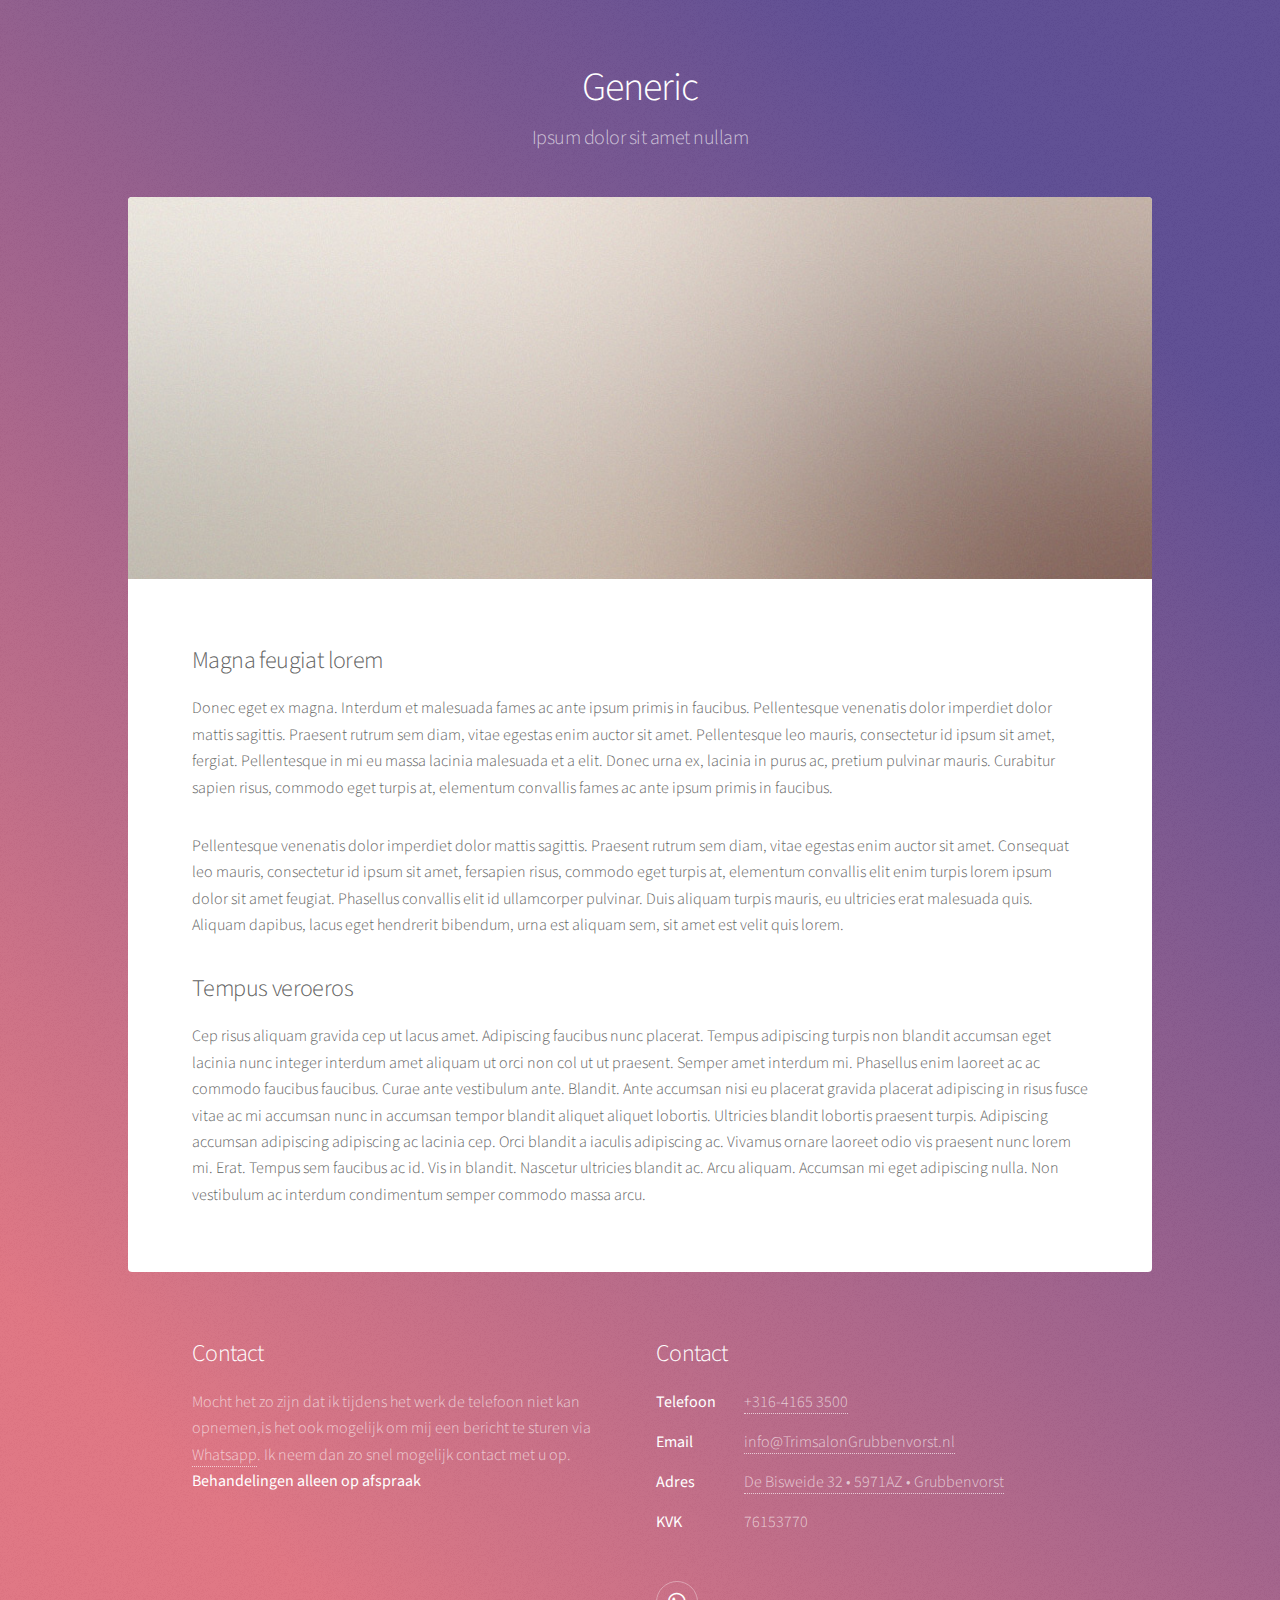
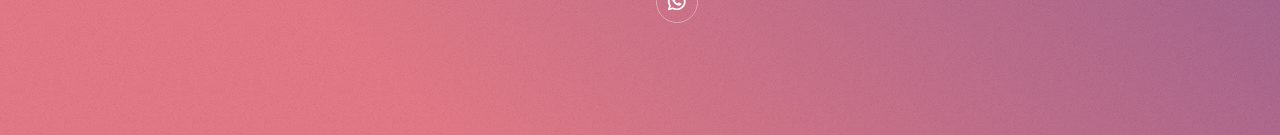
==== commit 4b4f0df4: "updated last changes" ====
--- a/generic.html
+++ b/generic.html
@@ -38,35 +38,37 @@
 
 					</div>
 
-				<!-- Footer -->
-					<footer id="footer">
-						<section>
-							<h2>Aliquam sed mauris</h2>
-							<p>Sed lorem ipsum dolor sit amet et nullam consequat feugiat consequat magna adipiscing tempus etiam dolore veroeros. eget dapibus mauris. Cras aliquet, nisl ut viverra sollicitudin, ligula erat egestas velit, vitae tincidunt odio.</p>
-							<ul class="actions">
-								<li><a href="#" class="button">Learn More</a></li>
-							</ul>
-						</section>
-						<section>
-							<h2>Etiam feugiat</h2>
-							<dl class="alt">
-								<dt>Address</dt>
-								<dd>1234 Somewhere Road &bull; Nashville, TN 00000 &bull; USA</dd>
-								<dt>Phone</dt>
-								<dd>(000) 000-0000 x 0000</dd>
-								<dt>Email</dt>
-								<dd><a href="#">information@untitled.tld</a></dd>
-							</dl>
-							<ul class="icons">
-								<li><a href="#" class="icon brands fa-twitter alt"><span class="label">Twitter</span></a></li>
-								<li><a href="#" class="icon brands fa-facebook-f alt"><span class="label">Facebook</span></a></li>
-								<li><a href="#" class="icon brands fa-instagram alt"><span class="label">Instagram</span></a></li>
-								<li><a href="#" class="icon brands fa-github alt"><span class="label">GitHub</span></a></li>
-								<li><a href="#" class="icon brands fa-dribbble alt"><span class="label">Dribbble</span></a></li>
-							</ul>
-						</section>
-						<p class="copyright">&copy; Untitled. Design: <a href="https://html5up.net">HTML5 UP</a>.</p>
-					</footer>
+            <!-- Footer -->
+            <footer id="footer">
+              <section>
+                <h2>Contact</h2>
+                <p>Mocht het zo zijn dat ik tijdens het werk de telefoon niet kan opnemen,is het ook mogelijk om mij een bericht te sturen via <a href="https://wa.me/31641653500"> Whatsapp</a>. 
+                  Ik neem dan zo snel mogelijk contact met u op.<br /><strong>Behandelingen alleen op afspraak</strong>
+                </p>
+                <!-- <ul class="actions">
+                  <li><a href="generic.html" class="button">Learn More</a></li>
+                  </ul> -->
+                </section>
+                <section>
+                  <h2>Contact</h2>
+                  <dl class="alt">
+                    <dt>Telefoon</dt>
+                    <dd><a href=”+31641653500”>+316-4165 3500</a></dd>
+                    <dt>Email</dt>
+                    <dd><a href="mailto:info@TrimsalonGrubbenvorst?subject=Trimmen%20info&body=Mijn%20hond%20heet%3A%0AHet%20Ras%20is%3A%0A%0AMijn%20wensen%3A%0A" target="_blank">info@TrimsalonGrubbenvorst.nl</a></dd>
+                    <dt>Adres</dt>
+                    <dd><a href="https://goo.gl/maps/sJGPKZ2cXkKcwuor7">De Bisweide 32 &bull; 5971AZ &bull; Grubbenvorst</a></dd>
+                    <dt>KVK</dt>
+                    <dd>76153770</dd>
+                  </dl>
+                  <ul class="icons">
+                    <li><a href="https://wa.me/31641653500" class="icon brands fa-whatsapp alt"><span class="label">Whatsapp</span></a></li>
+                    <!-- <li><a href="#" class="icon brands fa-facebook alt"><span class="label">Facebook</span></a></li>
+                      <li><a href="#" class="icon brands fa-instagram alt"><span class="label">Instagram</span></a></li> -->
+                    </ul>
+                  </section>
+                  <!-- <p class="copyright">&copy; Untitled. Design: <a href="https://html5up.net">HTML5 UP</a>.</p> -->
+                </footer>
 
 			</div>
 
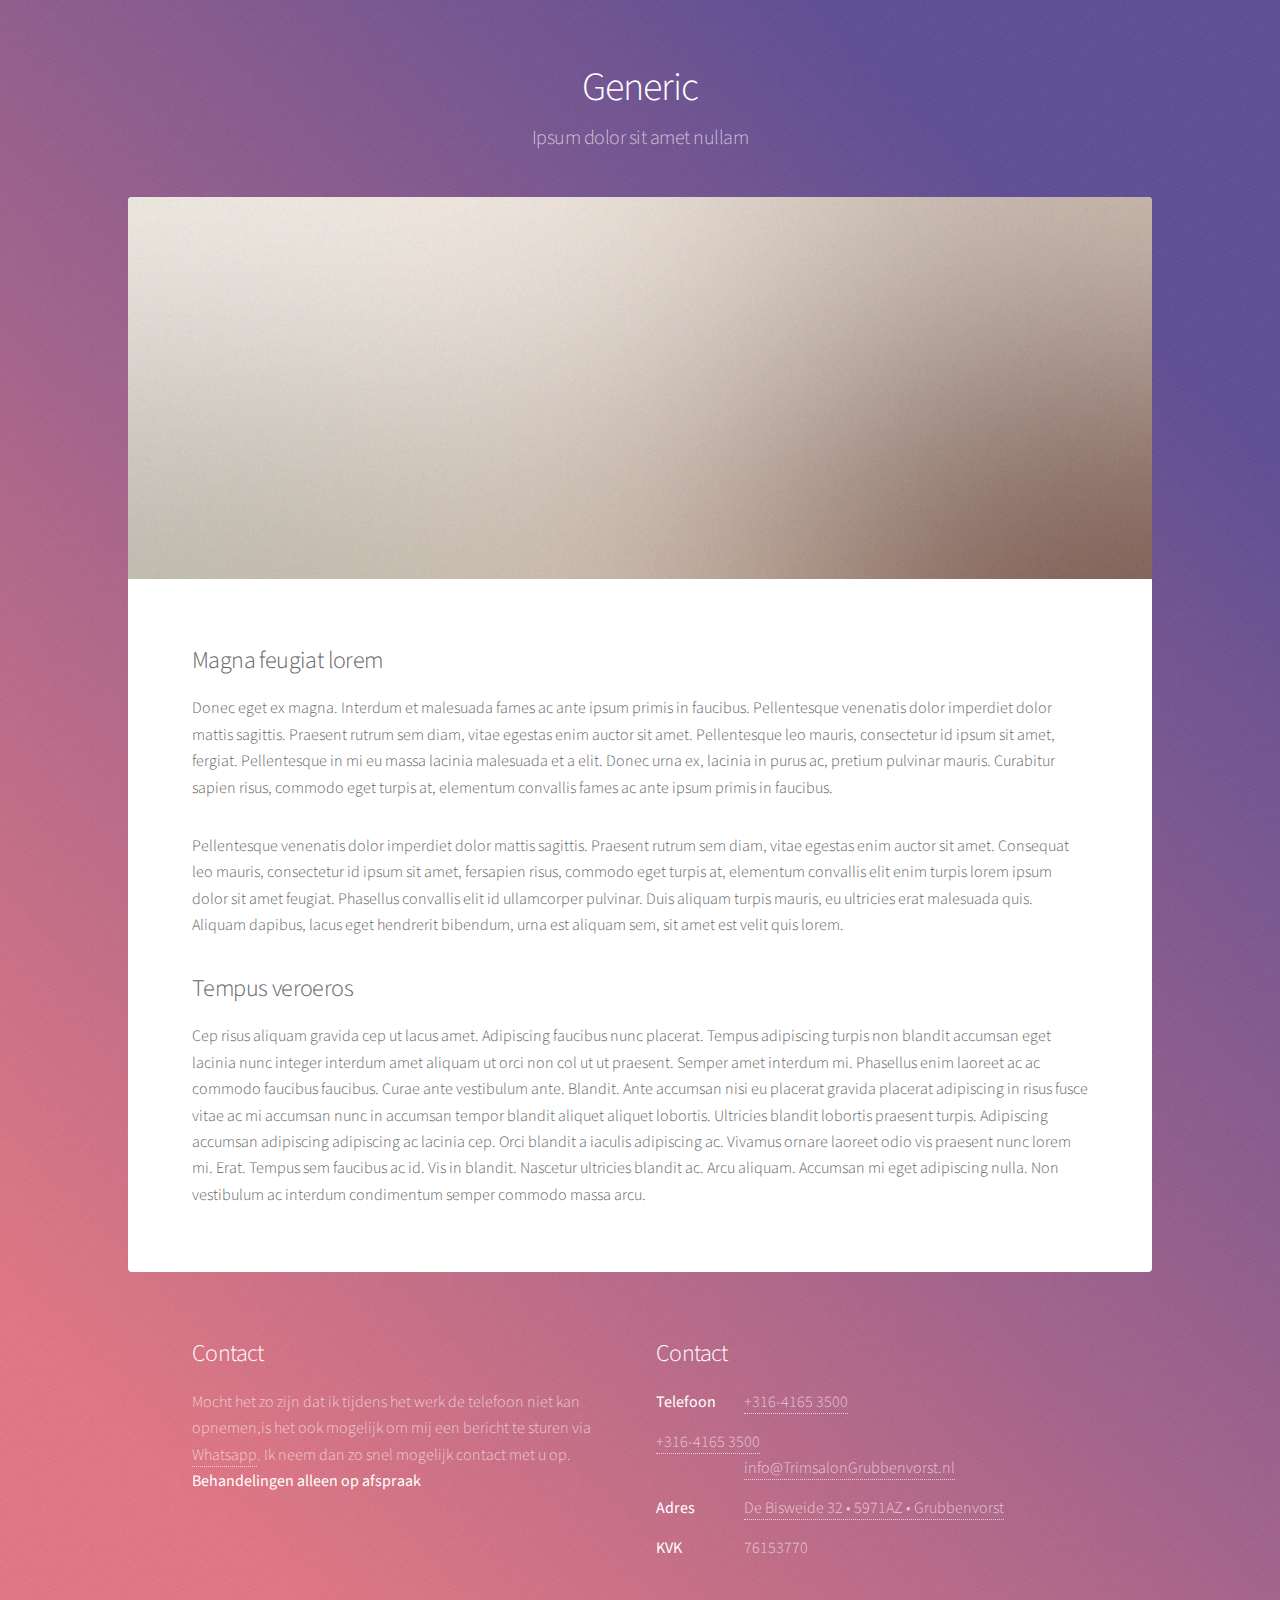
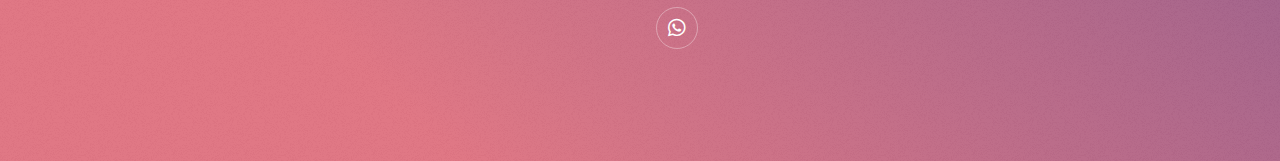
==== commit 120d159e: "fix tel link" ====
--- a/generic.html
+++ b/generic.html
@@ -54,8 +54,7 @@
                   <dl class="alt">
                     <dt>Telefoon</dt>
                     <dd><a href=”+31641653500”>+316-4165 3500</a></dd>
-                    <dt>Email</dt>
-                    <dd><a href="mailto:info@TrimsalonGrubbenvorst?subject=Trimmen%20info&body=Mijn%20hond%20heet%3A%0AHet%20Ras%20is%3A%0A%0AMijn%20wensen%3A%0A" target="_blank">info@TrimsalonGrubbenvorst.nl</a></dd>
+    <a href=”tel:+31641653500”>+316-4165 3500</a>      <dd><a href="mailto:info@TrimsalonGrubbenvorst?subject=Trimmen%20info&body=Mijn%20hond%20heet%3A%0AHet%20Ras%20is%3A%0A%0AMijn%20wensen%3A%0A" target="_blank">info@TrimsalonGrubbenvorst.nl</a></dd>
                     <dt>Adres</dt>
                     <dd><a href="https://goo.gl/maps/sJGPKZ2cXkKcwuor7">De Bisweide 32 &bull; 5971AZ &bull; Grubbenvorst</a></dd>
                     <dt>KVK</dt>
